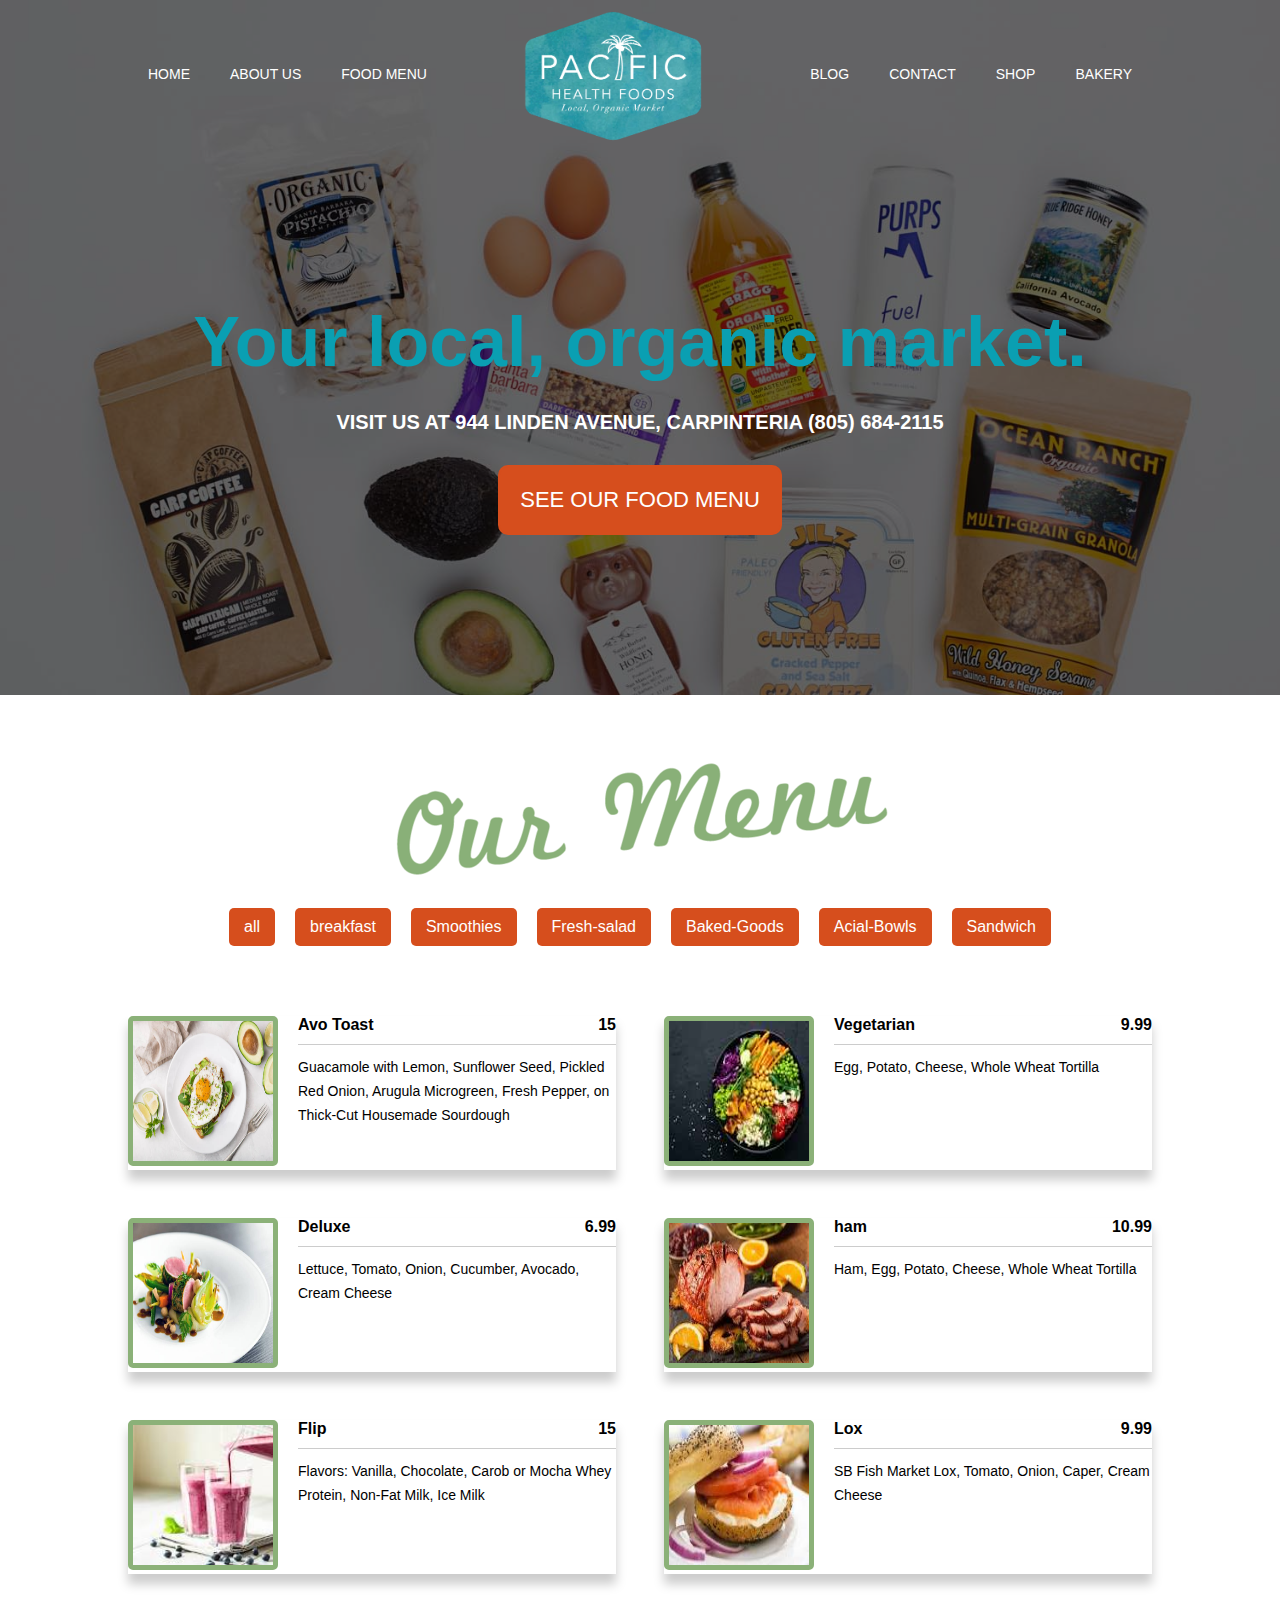
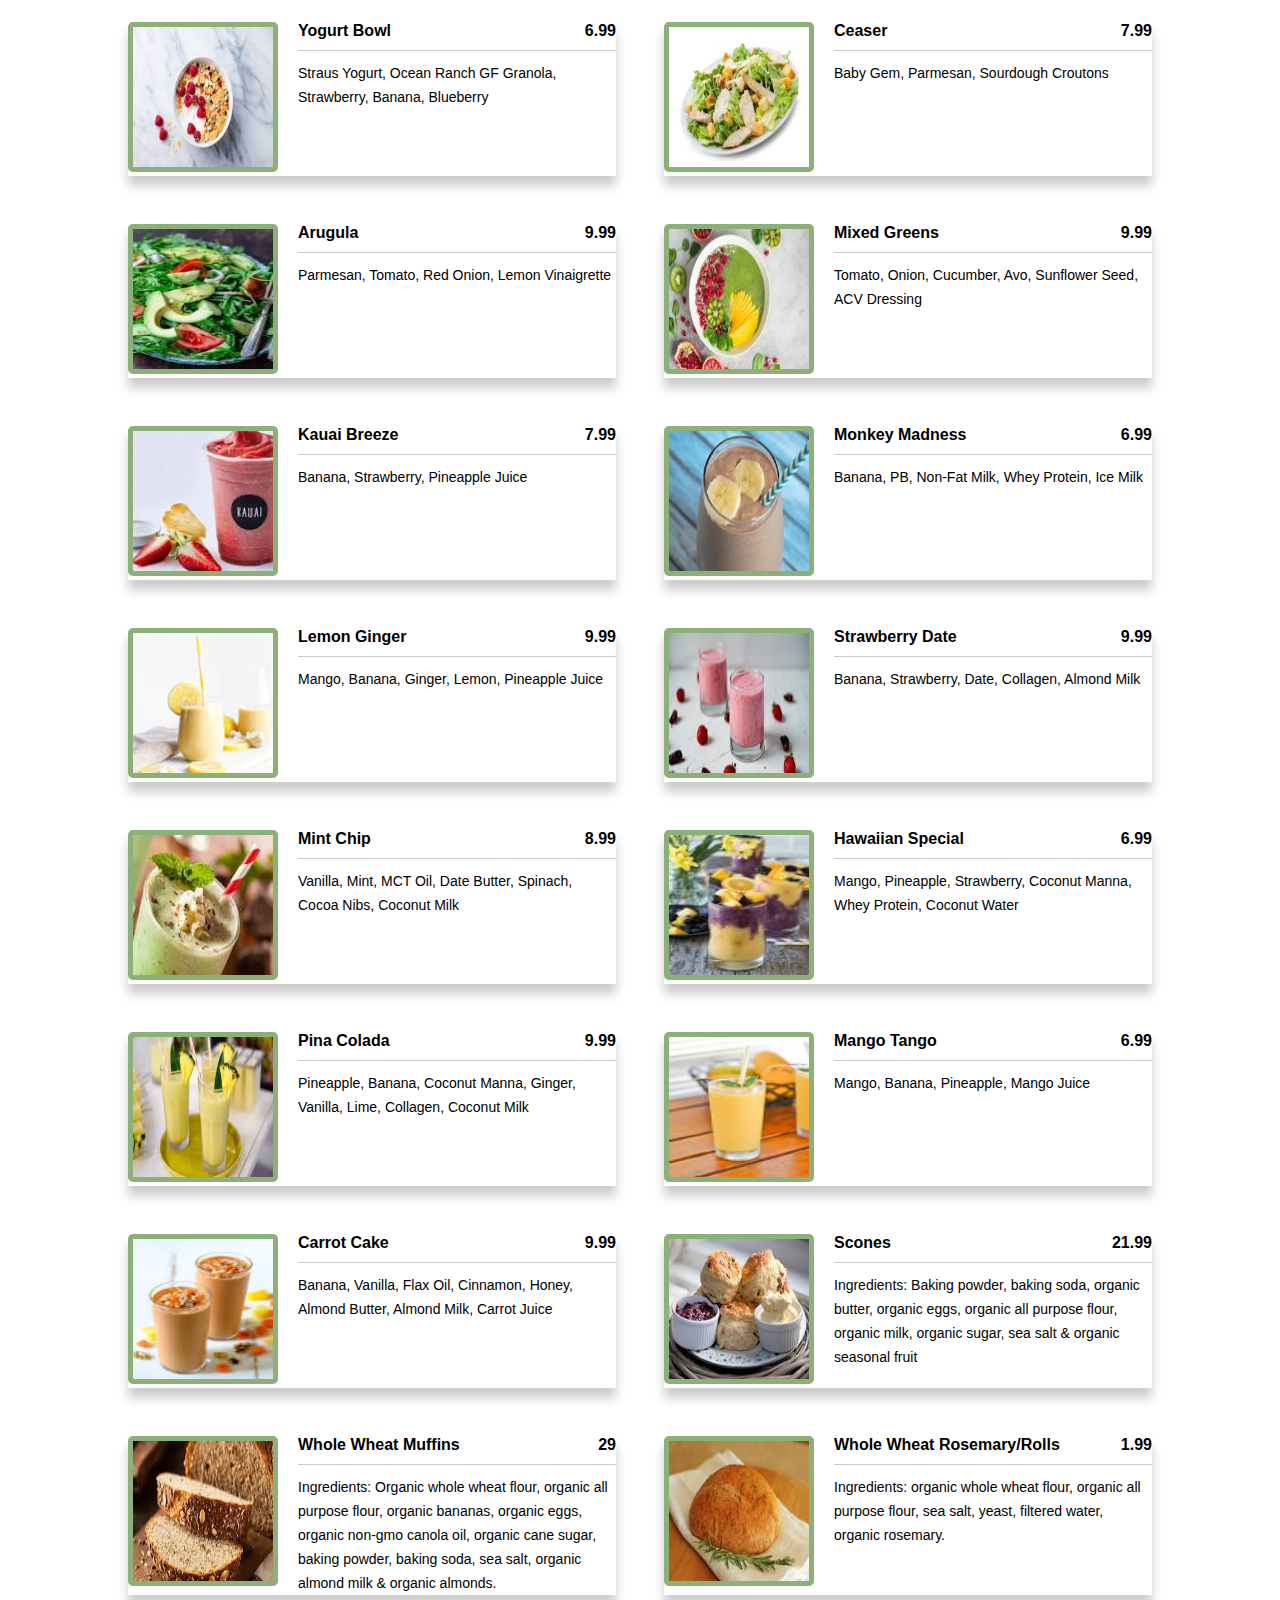
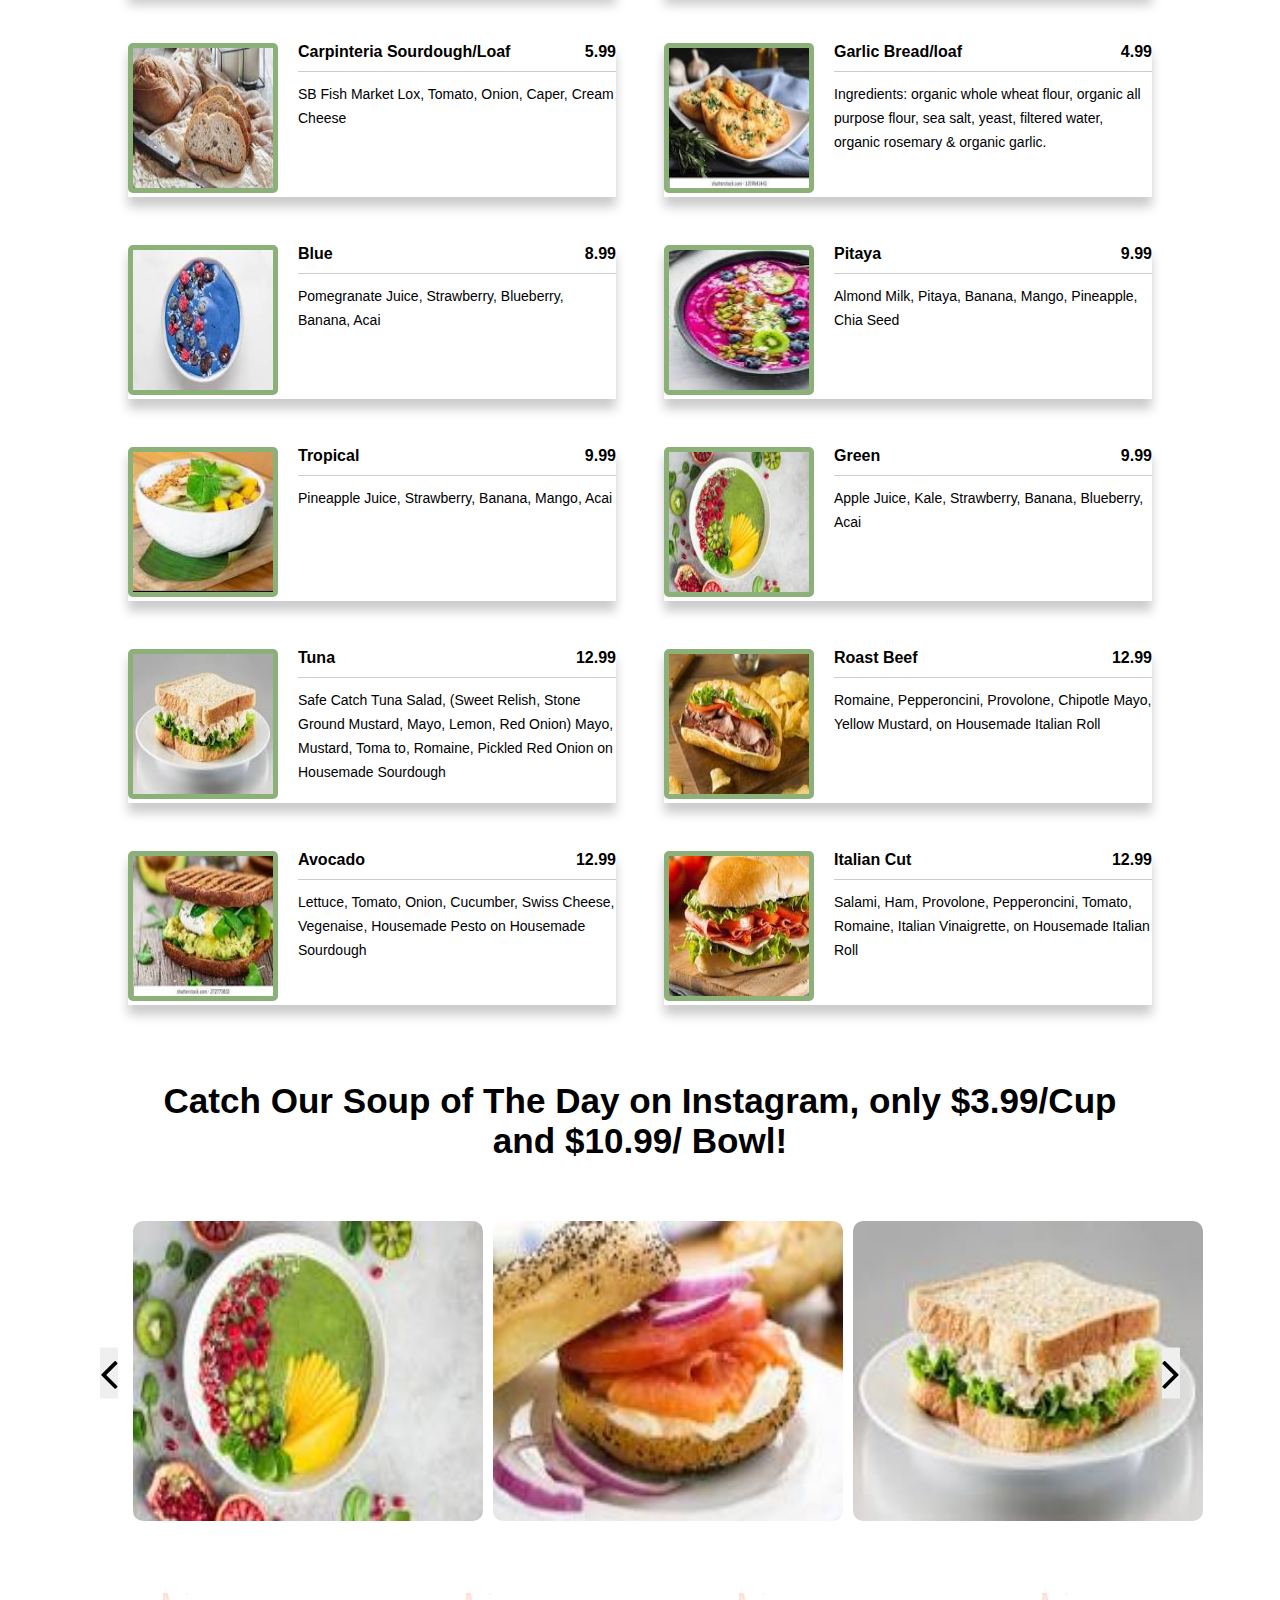
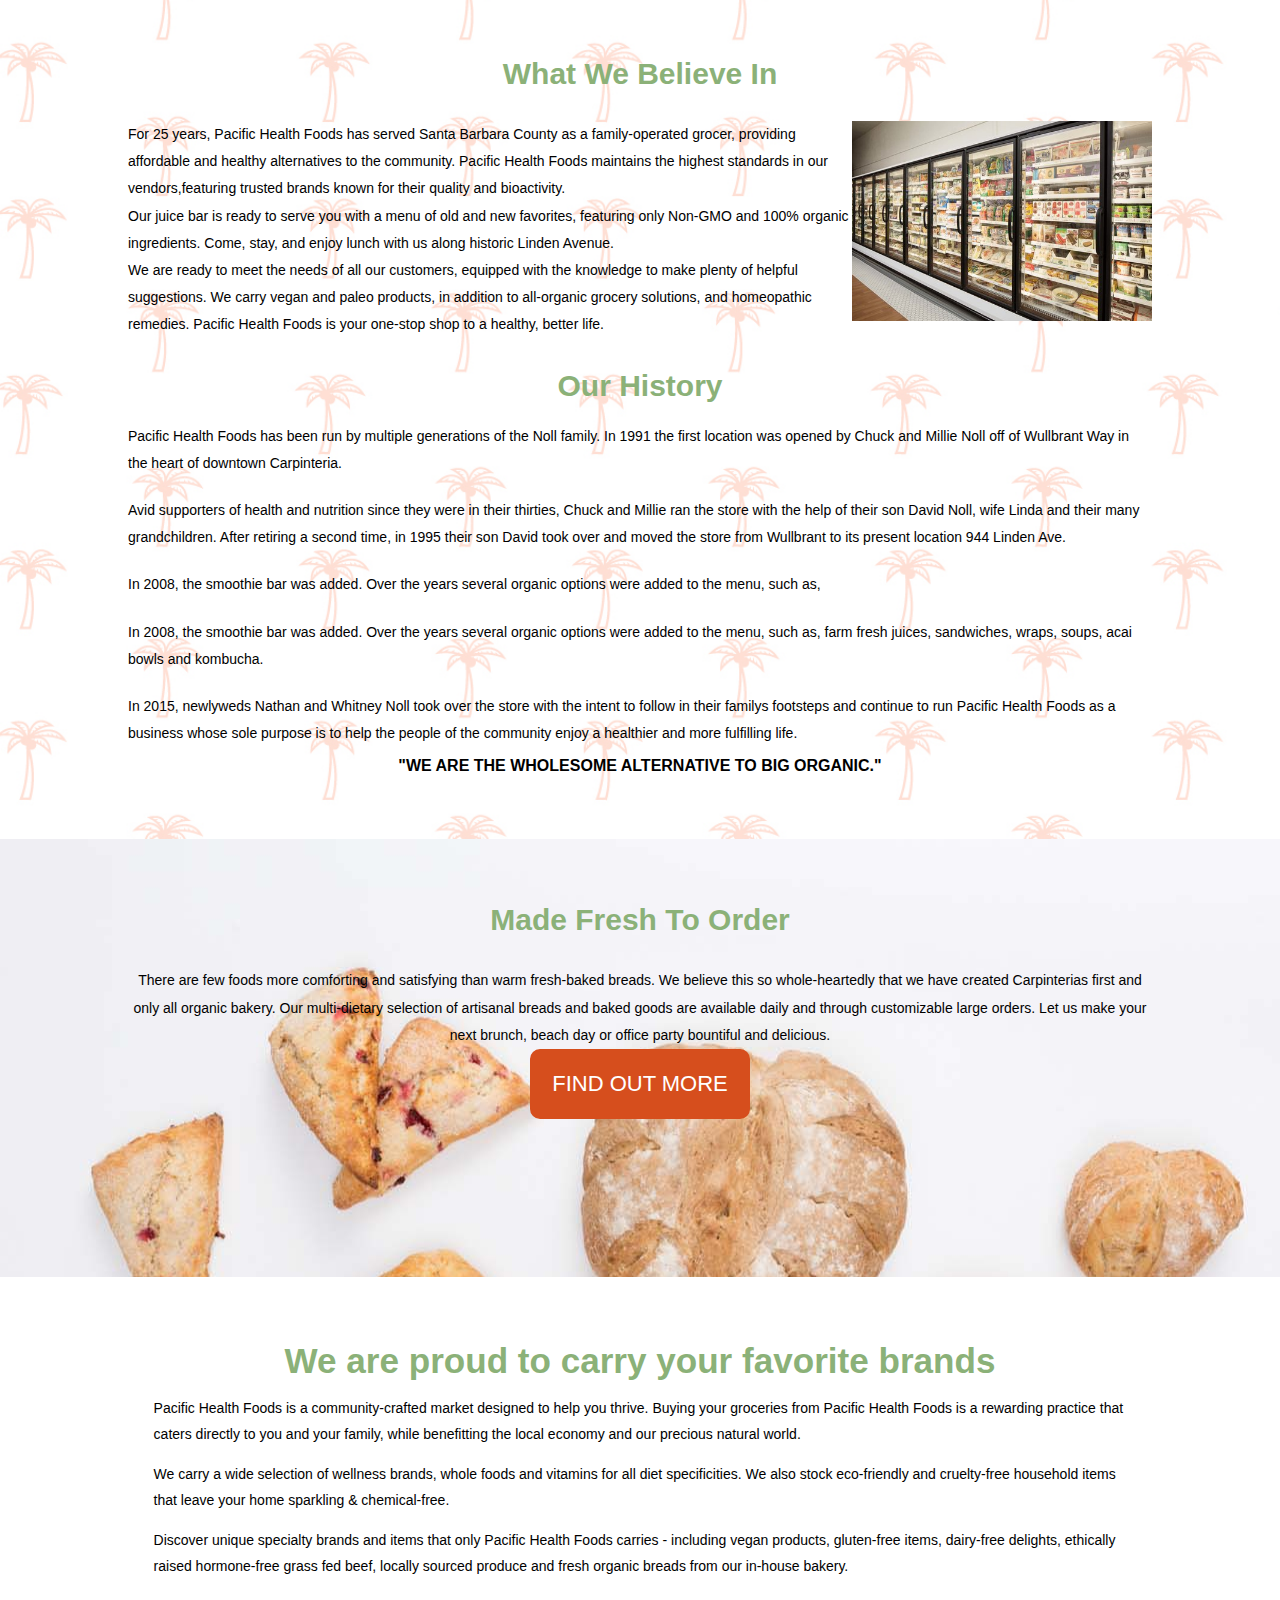
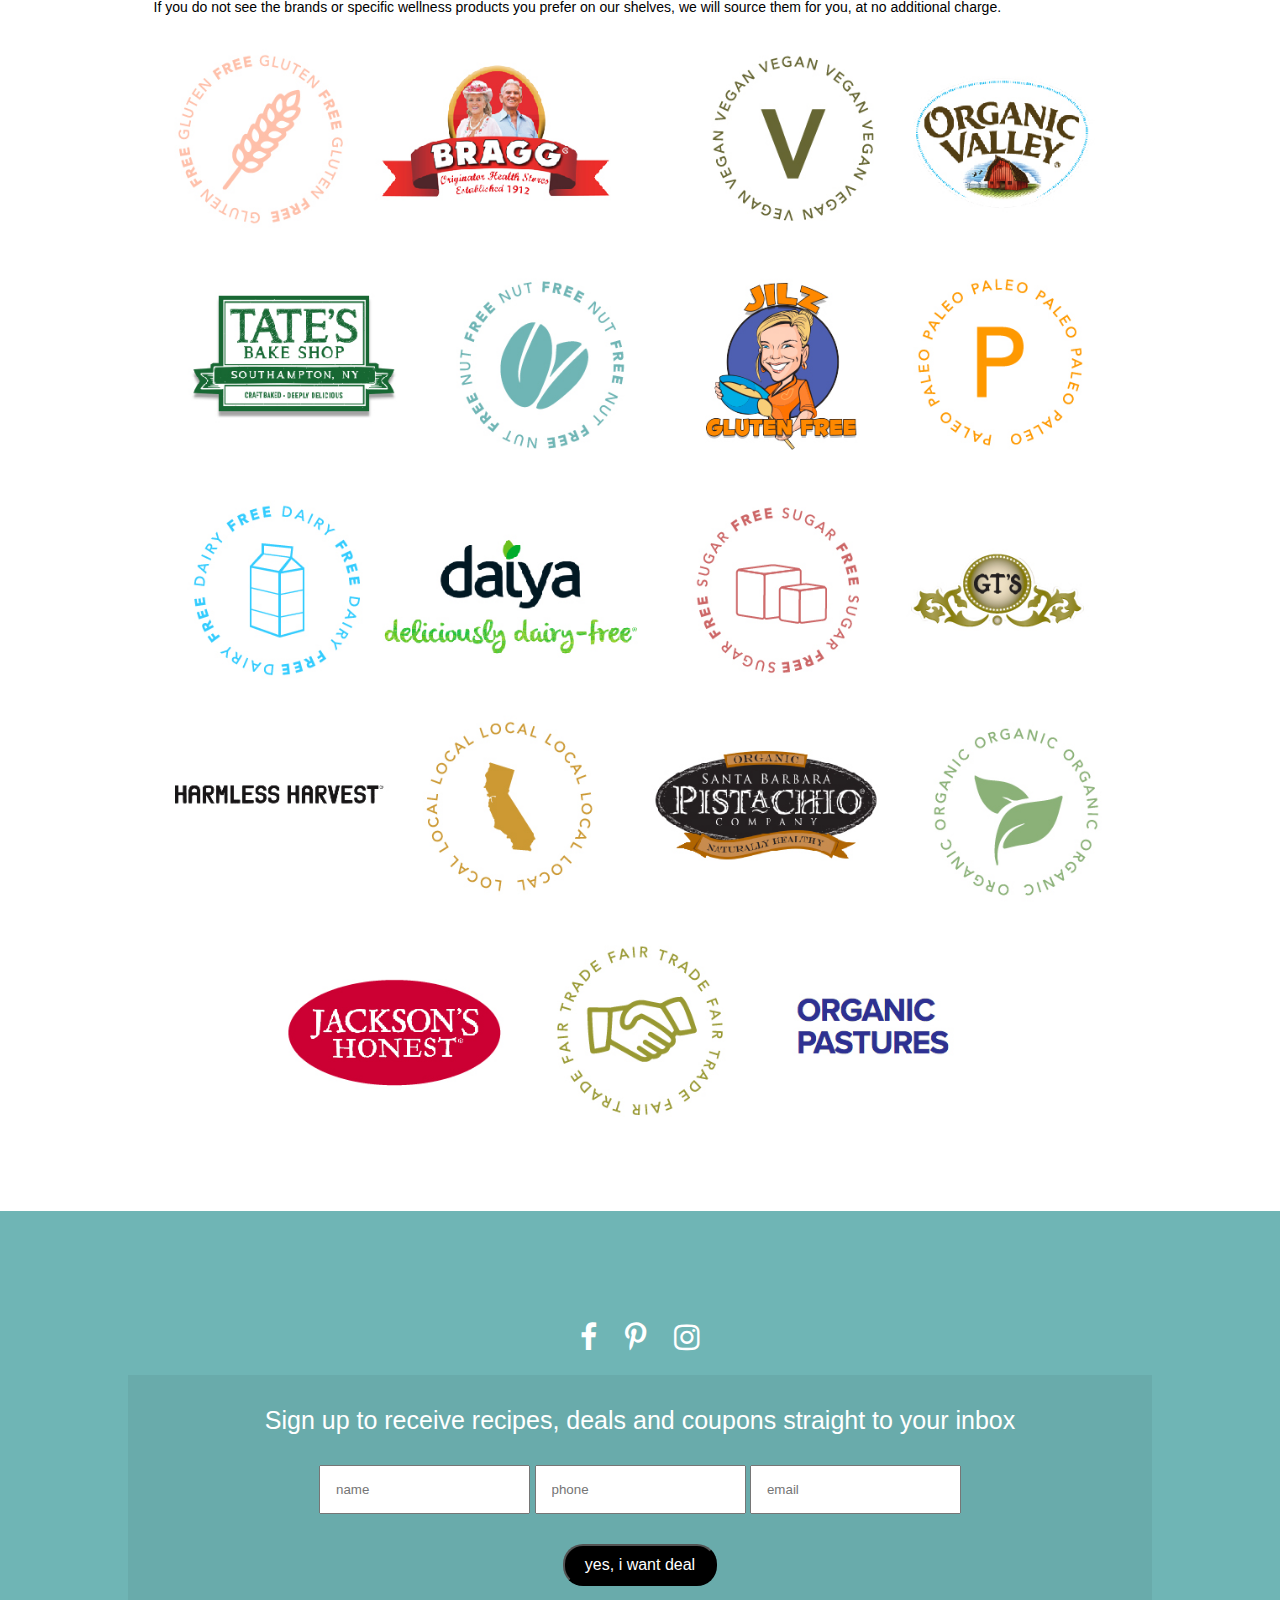
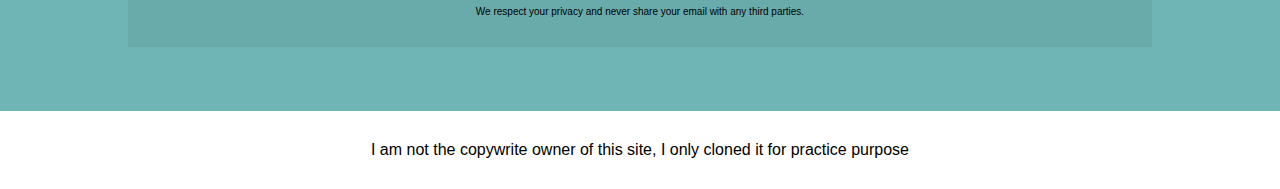
==== index.html @ 28d446d5 "first commit" ====
<!DOCTYPE html>
<html lang="en">

<head>
    <meta charset="UTF-8">
    <meta http-equiv="X-UA-Compatible" content="IE=edge">
    <meta name="viewport" content="width=device-width, initial-scale=1.0">
    <link rel="stylesheet" href="https://cdnjs.cloudflare.com/ajax/libs/font-awesome/4.7.0/css/font-awesome.min.css">
    <link rel="stylesheet" href="css/index.css">
    <title>Organic food App</title>
</head>

<body>
    <session>
        <div class="container bg-img">
            <div class="overlay">
                <nav>
                    <div>
                        <img src="images/PHF-Logo-Web.png" class="logo" alt="logo">
                        <span class="nav-toggle"><i class="fa fa-bars" aria-hidden="true"></i></span>
                    </div>
                    <ul class="nav-links" id="nav-bar">
                        <li class="links float"><a class="active" href="index.html">home</a></li>
                        <li class="links float"><a href="#about">About us</a></li>
                        <li class="links float"><a href="#food">food menu</a></li>
                        <li class="links float-right"><a href="#bakery">bakery</a></li>
                        <li class="links float-right"><a href="#brand">shop</a></li>
                        <li class="links float-right"><a href="contact.html">Contact</a></li>
                        <li class="links float-right"><a href="blog.html">blog</a></li>
                    </ul>
                </nav>
                <div class="hero-content">
                    <h1 class="organic-market">Your local, organic market. </h1>
                    <h3 class="address">VISIT US AT 944 LINDEN AVENUE, CARPINTERIA (805) 684-2115</h3>
                    <button class="btn-seeFoodMenu">see our food menu</button>
                </div>
            </div>
        </div>
    </session>
    <div class="container" id="foodMenu">
        <div class="food-menu">
            <div class="pinterest-hover">
                <div class="pinterest">
                    <i class="fa fa-pinterest" aria-hidden="true"></i>
                </div>
                <div class="our-menu-img">
                    <img src="images/image-asset.png" class="menu-image">
                </div>
            </div>
            <div>
                <div class="btn-container">
                    <!--<button class="filter-btn" type="button" data-id="all">all</button>

                <button class="filter-btn" type="button" data-id="breakfast">breakfast</button>
                <button class="filter-btn" type="button" data-id="Smoothies">Smoothies</button>
                <button class="filter-btn" type="button" data-id="Fresh-salad">Fresh-salad</button>
                <button class="filter-btn" type="button" data-id="Baked-Goods">Baked-Goods</button>
                <button class="filter-btn" type="button" data-id="Acial-Bowls">Acial-Bowls</button>
                <button class="filter-btn" type="button" data-id="Sandwich">Sandwich</button>

                filter buttons-->
                </div>

            </div>
            <div class="menu-card">
                <div class="menu col-6">
                    <div class="food-img">
                        <img src="images/image-asset (1).jpeg" alt="food-image" class="food-image">
                    </div>
                    <div class="menu-info">
                        <div class="menu-title">
                            <h4>Yam and Egg</h4>
                            <h4>$15</h4>
                        </div>
                        <div>
                            <p class="food-text">
                                Our juice bar is ready to serve you with a menu of old and new favorites,
                                featuring only Non-GMO and 100% organic ingredients.

                            </p>
                        </div>
                    </div>
                </div>
            </div>

        </div>
    </div>

    <div class="container">
        <div class="instagram-content">
            <div class="instagram-text">
                <h3>Catch Our Soup of The Day on Instagram, only $3.99/Cup and $10.99/ Bowl!</h3>
            </div>
            <div class="instagram-slider" id="instagramSlider">
                <div class="instagram-card">
                    <div class="instagram-img-card">
                        <img src="images/green.jpg" alt="" class="instagram-img">
                    </div>
                </div>
                <div class="instagram-card">
                    <div class="instagram-img-card">
                        <img src="images/lux.jpg" alt="" class="instagram-img">
                    </div>
                </div>
                <div class="instagram-card">
                    <div class="instagram-img-card">
                        <img src="images/tuna.jpg" alt="" class="instagram-img">
                    </div>
                </div>
            </div>
            <div class="instagram-btn">
                <button class="btn-prev" onclick="before()"><i class="fa fa-angle-left" aria-hidden="true"></i></button>
                <button class="btn-next" onclick="after()"><i class="fa fa-angle-right" aria-hidden="true"></i></button>
            </div>
        </div>
    </div>
    <div class="container about-bg" id="about">
        <div class="bg-overlay">

            <div>
                <h2 class="about-title">What We Believe In</h2>
            </div>
            <div class="about-content">
                <div>
                    <img src="images/grocery-store-carp.jpg" alt="" class="about-img">
                    <p>
                        For 25 years, Pacific Health Foods has served Santa Barbara County as a family-operated grocer,
                        providing affordable and healthy alternatives to the community. Pacific Health Foods maintains
                        the highest standards
                        in our vendors,featuring trusted brands known for their quality and bioactivity.
                    </p>
                    <p>
                        Our juice bar is ready to serve you with a menu of old and new favorites, featuring only Non-GMO
                        and 100% organic ingredients.
                        Come, stay, and enjoy lunch with us along historic Linden Avenue.
                    </p>
                    <p>
                        We are ready to meet the needs of all our customers, equipped with the knowledge to make plenty
                        of helpful suggestions.
                        We carry vegan and paleo products, in addition to all-organic grocery solutions, and homeopathic
                        remedies.
                        Pacific Health Foods is your one-stop shop to a healthy, better life.
                    </p>
                </div>

            </div>

            <h2 class="about-history">Our History</h2>
            <p class="history">Pacific Health Foods has been run by multiple generations of the Noll family. In 1991 the
                first location
                was opened by Chuck and Millie Noll off of Wullbrant Way in the heart of downtown Carpinteria.</p>
            <p class="history">Avid supporters of health and nutrition since they were in their thirties, Chuck and
                Millie ran the store with the help of
                their son David Noll, wife Linda and their many grandchildren. After retiring a second time, in 1995
                their son David took
                over and moved the store from Wullbrant to its present location 944 Linden Ave.</p>
            <p class="history">In 2008, the smoothie bar was added. Over the years several organic options were added to
                the menu, such as,
            <p class="history">In 2008, the smoothie bar was added. Over the years several organic options were added to
                the menu, such as,
                farm fresh juices, sandwiches, wraps, soups, acai bowls and kombucha.</p>
            <p class="history">In 2015, newlyweds Nathan and Whitney Noll took over the store with the intent to follow
                in their familys
                footsteps and continue to run Pacific Health Foods as a business whose sole purpose is to help the
                people of the community enjoy a healthier and more fulfilling life. </p>
            <h4 class="about-closing">"WE ARE THE WHOLESOME ALTERNATIVE TO BIG ORGANIC."</h4>

        </div>
    </div>
    <div class="container fresh-order" id="bakery">
        <div class="bg-overlay">
            <div class="fresh-order-content">
                <h2 class="about-title">Made Fresh To Order</h2>
                <div class="about-content">
                    <div class="about-text">
                        <p>There are few foods more comforting and satisfying than warm fresh-baked breads. We believe
                            this so whole-heartedly
                            that we have created Carpinterias first and only all organic bakery. Our multi-dietary
                            selection of artisanal breads
                            and baked goods are available daily and through customizable large orders.
                            Let us make your next brunch, beach day or office party bountiful and delicious.</p>

                        <span class="more-text">
                            <h3 class="about-baked-food">Customizable Bakery & Food Orders</h3>

                            <p>
                                Organic baked breads, scones, muffins, acai bowls, smoothies, pressed juices, soups,
                                sandwiches and salads make a healthy feast of any meal. Through our customizable order
                                form,
                                you can select from all of our made-to-order bakery, beverage and food menus. There are
                                no minimum
                                order sizes for fresh baked loaves of bread. However, our handmade scones, rolls and
                                pastries must be ordered by the dozen.
                                In addition to your selections and quantities, please clearly specify all dietary
                                restrictions in the order form provided. 24-hour advanced notice is required for all
                                custom orders.


                            </p>

                            <h4>TO PLACE YOUR ORDER PLEASE CALL 805.684.2115 OR
                                EMAIL<span>NATHAN@PACIFICHEALTHFOOD.COM</span></h4>

                        </span>
                    </div>

                    <div>
                        <button class="btn-seeFoodMenu read-more">find out more</button>
                    </div>
                </div>
            </div>
        </div>
    </div>
    <div class="container" id="brand">
        <div class="brands">
            <div class="brands-title">
                <h3>We are proud to carry your favorite brands</h3>
            </div>
            <div>
                <p class="about-brand">Pacific Health Foods is a community-crafted market designed to help you thrive.
                    Buying your groceries from Pacific Health Foods is a rewarding practice that caters directly to you
                    and your family,
                    while benefitting the local economy and our precious natural world.</p>
                <p class="about-brand">We carry a wide selection of wellness brands, whole foods and vitamins for all
                    diet specificities.
                    We also stock eco-friendly and cruelty-free household items that leave your home sparkling &
                    chemical-free.</p>
                <p class="about-brand">Discover unique specialty brands and items that only Pacific Health Foods carries
                    - including vegan products,
                    gluten-free items, dairy-free delights, ethically raised hormone-free grass fed beef, locally
                    sourced produce and fresh organic breads from our in-house bakery.
                </p>
                <p class="about-brand">
                    If you do not see the brands or specific wellness products you prefer on our shelves, we will source
                    them for you, at no additional charge.
                </p>
            </div>
            <div>
                <div class="pinterest-hover">
                    <div class="pinterests">
                        <i class="fa fa-pinterest" aria-hidden="true"></i>
                    </div>
                    <div>
                        <img src="images/image-asset (5).jpeg" alt="brands-logo" class="brands-logo">
                    </div>
                </div>
                <div class="pinterest-hover">
                    <div class="pinterests">
                        <i class="fa fa-pinterest" aria-hidden="true"></i>
                    </div>
                    <div>
                        <img src="images/image-asset (7).jpeg" alt="brands-logo" class="brands-logo">
                    </div>
                </div>

                <div class="pinterest-hover">
                    <div class="pinterests">
                        <i class="fa fa-pinterest" aria-hidden="true"></i>
                    </div>

                    <div><img src="images/image-asset (8).jpeg" alt="brands-logo" class="brands-logo">
                    </div>
                </div>
                <div class="pinterest-hover">
                    <div class="pinterests">
                        <i class="fa fa-pinterest" aria-hidden="true"></i>
                    </div>
                    <div><img src="images/image-asset (9).jpeg" alt="brands-logo" class="brands-logo">
                    </div>
                </div>
                <div class="pinterest-hover">
                    <div class="pinterests">
                        <i class="fa fa-pinterest" aria-hidden="true"></i>
                    </div>
                    <div><img src="images/image-asset (10).jpeg" alt="brands-logo" class="brands-logo">
                    </div>
                </div>
            </div>
        </div>

        <div class="container">
            <div class="sms">
                <div class="fontawesome">
                    <a href=""><i class="fa fa-facebook" aria-hidden="true"></i></a>
                    <a href=""><i class="fa fa-pinterest-p" aria-hidden="true"></i></a>
                    <a href=""><i class="fa fa-instagram" aria-hidden="true"></i></a>
                </div>
                <div class="form-class">
                    <h3 class="sign-up">Sign up to receive recipes, deals and coupons straight to your inbox</h3>
                    <form>
                        <div class="input-form">
                            <input type="text" name="name" placeholder="name" class="input-text">
                            <input type="text" name="phone" placeholder="phone" class="input-text">
                            <input type="text" name="email" placeholder="email" class="input-text">
                        </div>
                        <div>
                            <button class="btn-form">yes, i want deal</button>
                        </div>
                    </form>
                    <div>
                        <p class="sms-text">
                            We respect your privacy and never share your email with any third parties.
                        </p>
                    </div>
                </div>
            </div>
        </div>
        <div class="footer">
            <p class="footer-text">I am not the copywrite owner of this site, I only cloned it for practice purpose</p>
        </div>
        <script src="index.js"></script>
        <script src="index2.js"></script>
</body>

</html>
---- css/index.css ----
@import url('https://fonts.googleapis.com/css2?family=Merriweather:wght@300&family=Outfit&family=Pacifico&family=Poppins:wght@300&display=swap');
@import "mobile1-responsive.css";
*{
    box-sizing: border-box;
    margin:0;
    padding:0;
}
body{
    max-width:100%;
    overflow-x: hidden;
    font-family: Verdana, Geneva, Tahoma, sans-serif;
    
}
/* session header with a background image*/
.bg-img{
    background-image: url('Health-Foods.jpg');
    width:100%;
    background-size: cover;
    background-repeat: no-repeat;
    text-align: center;
}
.overlay{
    height:inherit;
    width: inherit;
    background-color: rgba(0,0,0,0.6);
}
nav{
    display:flex;
    text-align: center;
    padding:0px 15%;
    top:0rem;
    z-index: 999;

}

.logo{
    height:150px;
    width:200px;
    width:200px;
}
nav .logo{
    position:absolute;
    left: 40%;
}
.nav-links{
    width:100%;
    
}
.nav-links .float{
    float:left;
}
.nav-links .float-right{
    float:right;
}
.nav-links li{
    list-style: none;
    display:inline;
    padding: 10px 20px;
    line-height:8rem;
    
}

.links a{
    text-transform:uppercase;
    text-decoration: none;
    font-size: 14px;
    color:#fff;
}
.nav-links li a:hover{
    color:#d64e1d;
}

 i.fa-bars{
    color: #fff;
    font-size: 20px;
    cursor: pointer;
}
.nav-toggle{
    display:none;
    padding:20px;
}
.hero-content{
    padding: 12% 0px;
    line-height:5rem;
    word-break:keep-all;
}
.organic-market{
    font-size: 70px;
    color:#0a9fb2;
    
}
.address{
    color:white;
    font-size: 20px;
}
.btn-seeFoodMenu{
    font-size: 22px;
    background-color: #d64e1d;
    padding:20px;
    border:2px solid #d64e1d;
    color:white;
    border-radius: 10px;
    text-transform: uppercase;
}
.btn-seeFoodMenu:hover{
    background-color: #0a9fb2;
    border:2px solid #0a9fb2;
}
/*container food-menu*/
.food-menu{
    margin:3% 10%;
    
}
.btn-container{
    margin-bottom: 50px;
}
.filter-btn{
    padding:10px 15px;
    font-size: 16px;
    border-radius: 5px;
    margin:0px 10px;
    border:none;
    background-color: #d64e1d;
    color:#fff
}
.filter-btn:hover{
    background-color:#8bb178;
    
}
.pinterest-hover{
    display:flex;
    position:relative;
    height:auto;
    justify-content: center;
}
.pinterest{
    position: absolute;
    color:#E60023;
    top:0px;
    bottom:0px;
    right:0px;
    left:30%;
    height: 0px;
    overflow: hidden;
}
.pinterests{
    position: absolute;
    color:#E60023;
    top:0px;
    bottom:0px;
    right:0px;
    left:0;
    height: 0px;
    overflow: hidden;
}
.pinterest-hover:hover .pinterest{
    height:100%;
}
.pinterest-hover:hover .pinterests{
    height:100%;
}
.btn-container{
    text-align: center;
    justify-content: space-around;
    padding-bottom: 20px;
}

.menu-card{
    display:grid;
    grid-template-columns: repeat(2, 1fr);
    grid-gap: 3rem;
    
}
.menu{
    box-shadow: 0px 10px 10px #ccc;
    display: flex;
}

.food-img{
    padding-right: 20px;
}
.food-image{
    border: 5px solid #8bb178;
    border-radius: 5px;
    width:150px;
    height:150px;
}
.menu-title{
    display:flex;
    justify-content: space-between;
    border-bottom: 1px solid #ccc;
    padding-bottom: 10px;
    word-break:break-all;
}
.menu-info{
    width:100%;
}
.food-text{
    padding-top: 10px;
    text-align: start;
    line-height: 1.5rem;
    font-size: 14px;
}
.instagram-content{
    padding:3% 10%;
    height:550px;
    overflow: hidden;
    position:relative;
}

.instagram-text{
    text-align: center;
    font-size: 30px;
    padding-bottom: 10px;
}
.instagram-slider{
    display:flex;
    overflow: hidden;
    padding-top: 50px;
    
    height:400px;
    position:absolute;
}
.instagram-card{
    width:100%;
    padding:0px 5px;
    position: relative;
}

.instagram-img{
    width:350px;
    height: 300px;
    border-radius: 10px;
}

.instagram-btn .btn-prev,
.instagram-btn .btn-next{
    border:none;
    color:black;
    position:absolute;
    cursor: pointer;
    top:60%;
    transform: translateY(-50%);
    font-size: 50px;
    font-weight: bold;
    line-height: 50px;
}
.instagram-btn .btn-prev{
    left:100px;
    
}
.instagram-btn .btn-next{
    right:100px;
}
/*about container*/
.about-bg{
    background-image: url('palm-background-02.jpg');
    background-size: cover;
    width:100%;
    padding:5% 10%;
}
.about-content{
    padding:30px 0px;
    line-height: 1.7rem;
    font-size: 14px;
}
.about-title{
    text-align: center;
    color:#8bb178;
    font-size: 30px;
   
}
.about-img{
    float:right;
    width:300px;
    height: 200px;
}
.about-baked-food{
    padding:20px 0px;
}
.more-text{
    display:none;
}
.about-text.show-more .more-text{
    display:inline;
    padding-top: 30px;
}
.about-closing{
    text-align: center;
}

.about-history{
    text-align: center;
    color:#8bb178;
    font-size: 30px;
    padding-bottom: 10px;
}
.history{
    padding:10px 0px;
    line-height: 1.7rem;
    font-size: 14px;
}
.fresh-order{
    background-image: url('Pacific-Health-Foods-Catering.jpg');
    width:100%;
    background-repeat: no-repeat;
    text-align: center;
}
.fresh-order-content{
    padding: 5% 10% 10%;

}
.brands{
    padding:5% 12%;
}
.brands-title{
    text-align: center;
    color:#8bb178;
    font-size: 30px;
    padding-bottom: 15px;
    text-align: center;
}
.about-brand{
    line-height: 1.6rem;
    padding-bottom: 15px;
    font-size: 14px;
}
.brands-logo{
    padding-bottom:20px;
    width:100%;
    height: 100%;
}
.sms{
    background-color: #6fb5b5;
    padding:7% 10% 5%;

}
.fontawesome{
    text-align: center;
    font-size: 30px;
    padding:20px;
}
.fontawesome a i.fa{
    padding:0px 10px;
    border-radius: 50%;
    color:white;
}
.sign-up{
    color:#fff;
    font-size: 25px;
    font-weight: 100;
    padding-bottom: 20px;
}
.form-class{
    background-color: rgba(0,0,0,.05);
    text-align: center;
    padding:3% 8%;
}
.input-text{
    padding:15px;
    margin: 10px 0px;
}
.btn-form{
    background-color: black;
    transition: .1s opacity linear;
    color:white;
    font-size: 16px;
    padding:10px 20px;
    border-radius: 20px;
    margin:20px 0px;
}
.sms-text{
    font-size: 10px;
}
.footer{
    background-color: #fff;
    padding:30px;
    text-align: center;
    font-size: 16px;
    width:100%;
}
.footer-text{
    margin: auto;
    
}
@media screen and (max-width:1300px){
    nav{
        padding:0px 10%;
    }
}
@media screen and (max-width:1100px){
    nav{
        padding:0px 5%;
    }
}
@media screen and (max-width:980px){
    nav{
        padding:0px 10px;
    }
}
@media screen and (max-width:920px){
    nav{
        padding:0px;
    }
}
@media screen and (max-width:890px){
    .logo{
        height: 100px;
        width: 150px;
    }
    .nav-links{
        position: absolute;
        left:0;
        right:0;
        top:7rem;
        height: 0;
        background-color: #0a9fb2;
        display:flex;
        flex-direction: column;
        text-align: left;
        transition: 0.5s ease;
        overflow: hidden;
        
     }
     .show-links{
        height: 35vh;
     }
     .nav-links li{
        padding:0px 5px;
        line-height: 3rem;
     }
     .nav-toggle{
        display:block;
     }
     .hero-content{
        padding: 30% 0px;
    }
    /**/
    .filter-btn{
        margin:10px;
    }
    .food-menu{
        margin:5%;
    }
    .menu-card{
        grid-gap:1rem;
    }
    .instagram-content{
        padding:10%;
    }
    .instagram-slider{
        width:80%;
    }
    .instagram-img{
        width:250px;
        height: 300px;
        border-radius: 10px;
    }
}

@media screen and (max-width:860px){
    
    
    .hero-content{
        padding:15% 10%;
        line-height: 3rem;
    }
    .organic-market{
        font-size: 40px;
        
    }
    .address{       
        font-size: 16px;
    }
    .btn-seeFoodMenu{
        font-size: 16px;
        padding: 8px 10px;
        border-radius: 5px;
    }
    
    .food-menu{
        margin:3%;
    }
    .menu-image{
        width:50%;
        height: 50%;  
    }
    .our-menu-img{
        text-align: center;
    }
    .menu-card{
        display: block; 
   
    }
    .menu{
        padding: 20px 0px;
        margin: 0px 10px;
       
    }
    .menu-title{
        padding:0px 10px 10px;
        
    }
    .instagram-content{
        padding:10% 0px;
        height:400px;
        margin: 20px;
    }
    .instagram-text{
        font-size: 20px;
        padding-bottom: 20px;
    }
    .instagram-slider{
        width: 300%;
        padding:0px;

    }

    .instagram-img{
        width: 100%;
        height: 100%;
    }
    .instagram-btn .btn-prev{
        left:25px;
        
    }
    .instagram-btn .btn-next{
        right:25px;
    }
    /* about container*/
    .about-bg{
        padding:5%;
    }
    .fresh-order-content{
        padding: 5%;
    
    }
    .brands{
        padding:5%;
    }
    .input-text{
        width:100%;
    }

    
}
@media screen and (max-width:400px){

    .logo{
        height:100px;
        width:100px;
    }
    .hero-content{
        padding:30% 10%;
        line-height: 2rem;
    }
    .organic-market{
        font-size: 30px;
    }
    .address{
        font-size: 16px;
    }
    .btn-seeFoodMenu{
        font-size: 16px;
        padding:10px;
        border:2px solid #d64e1d;
        border-radius: 5px;
    }
    .menu-card{
        display:block;
    }
    .menu-title{
        display:block
    }
    .our-menu-img{
        text-align: center;
    }
    /*about*/
    .about-bg{
        padding:5%;
    }
    .about-img{
        text-align: center;
        float:none;
    }
}
@media screen and (max-width:280px){
    .menu{
        display:block;
    }
    .about-img{
        height:100px;
        width:200px;
    }
}
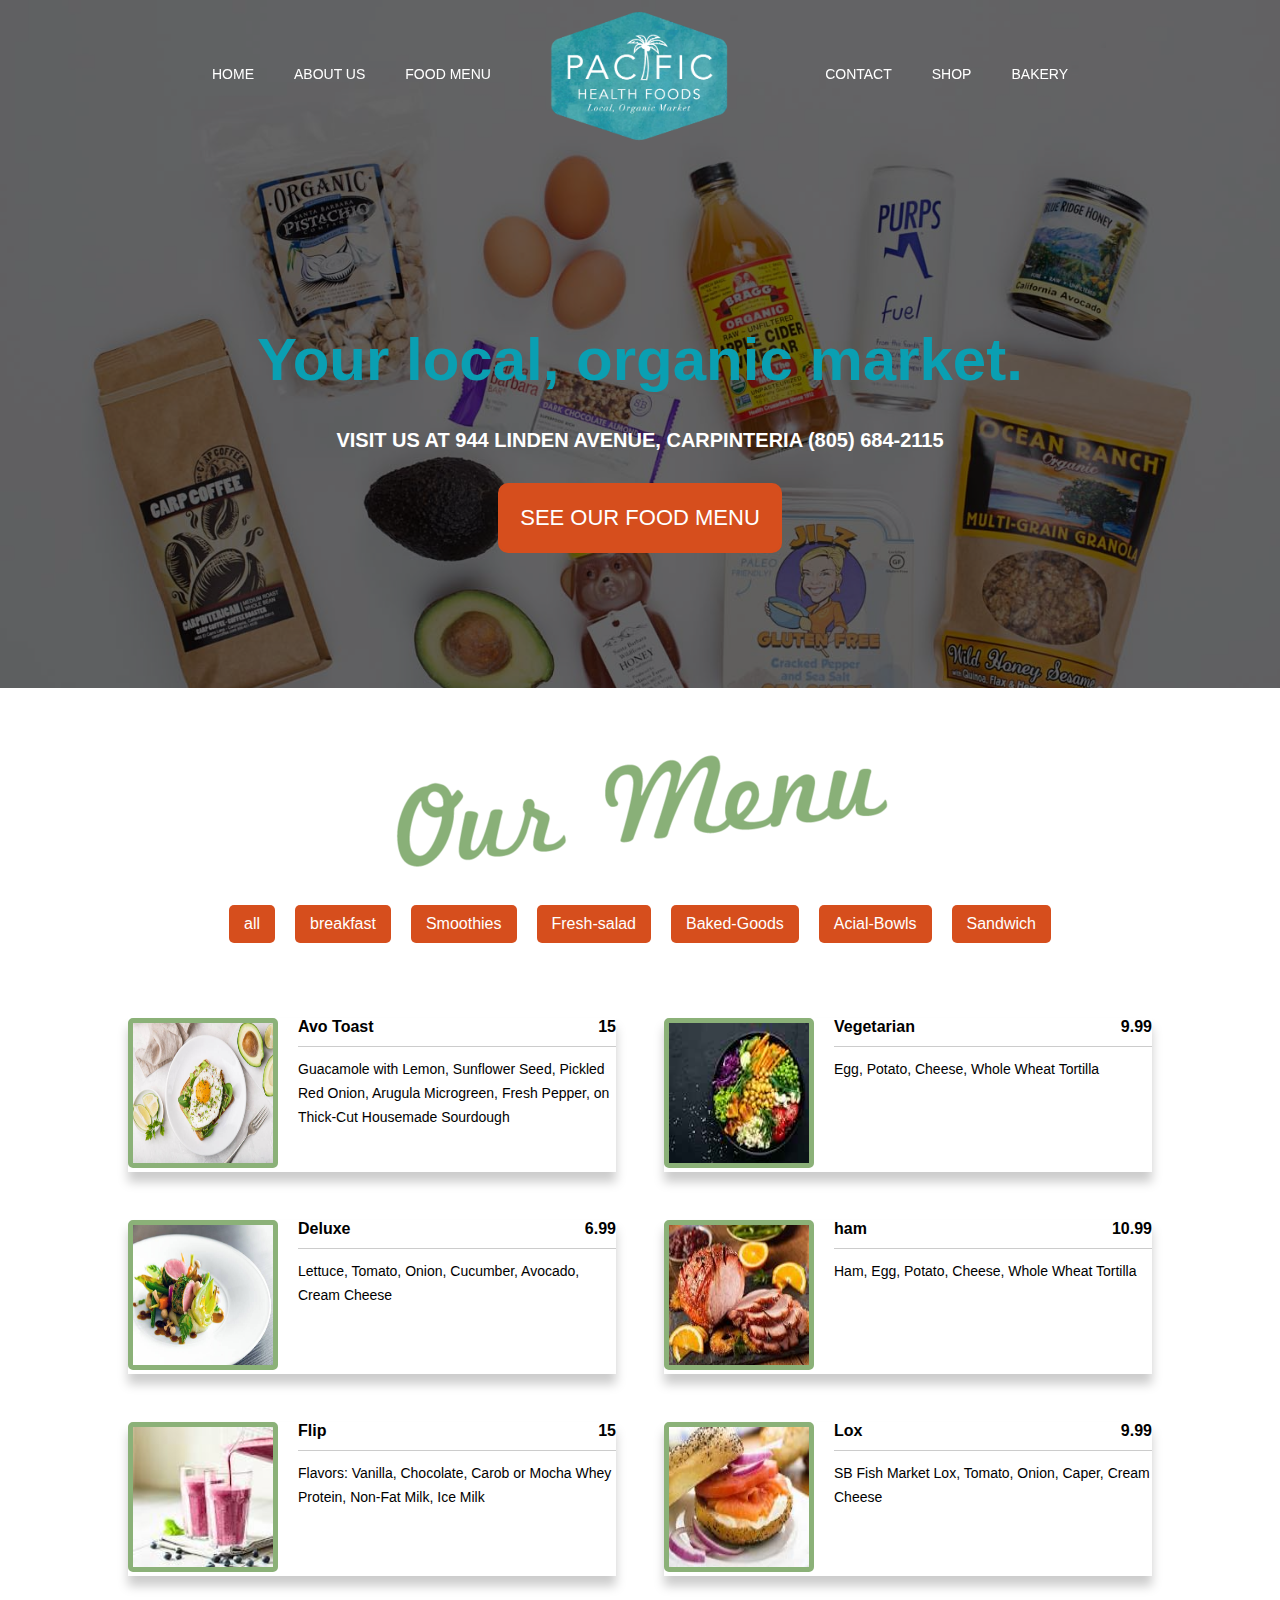
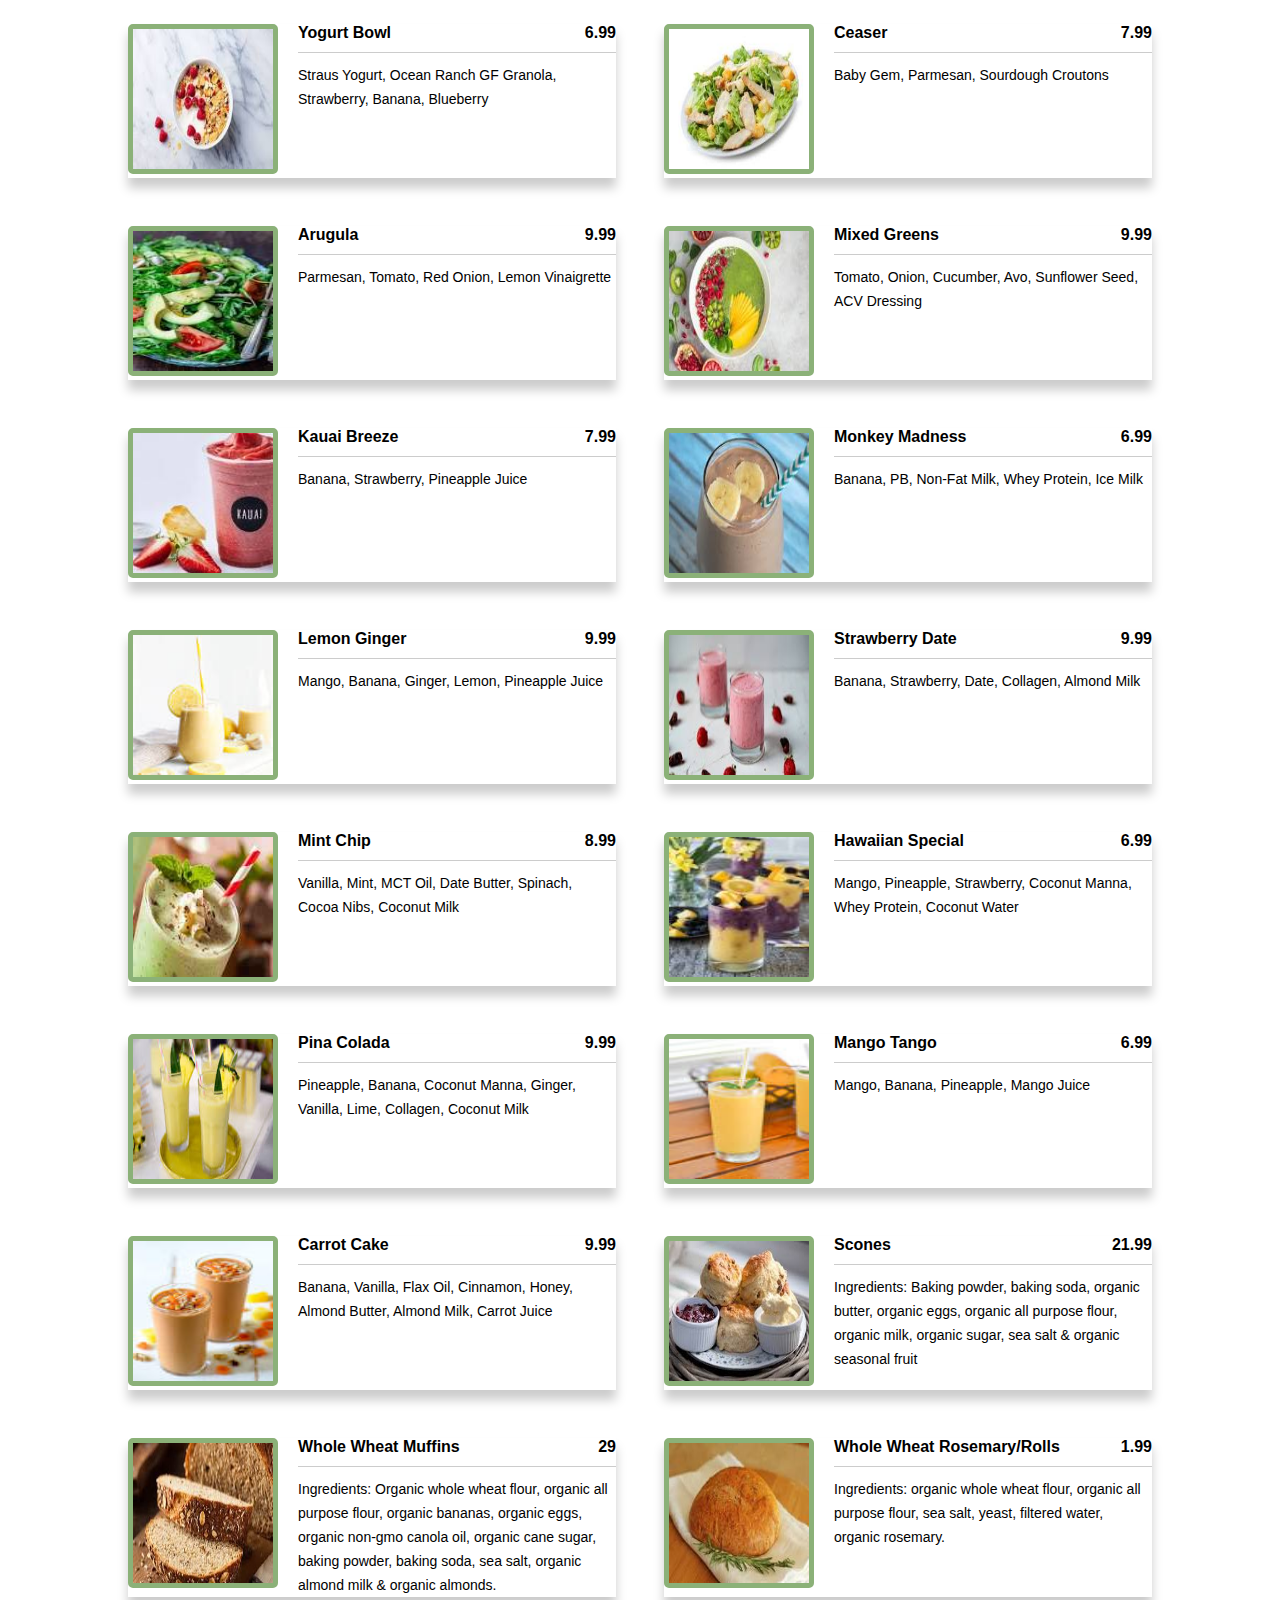
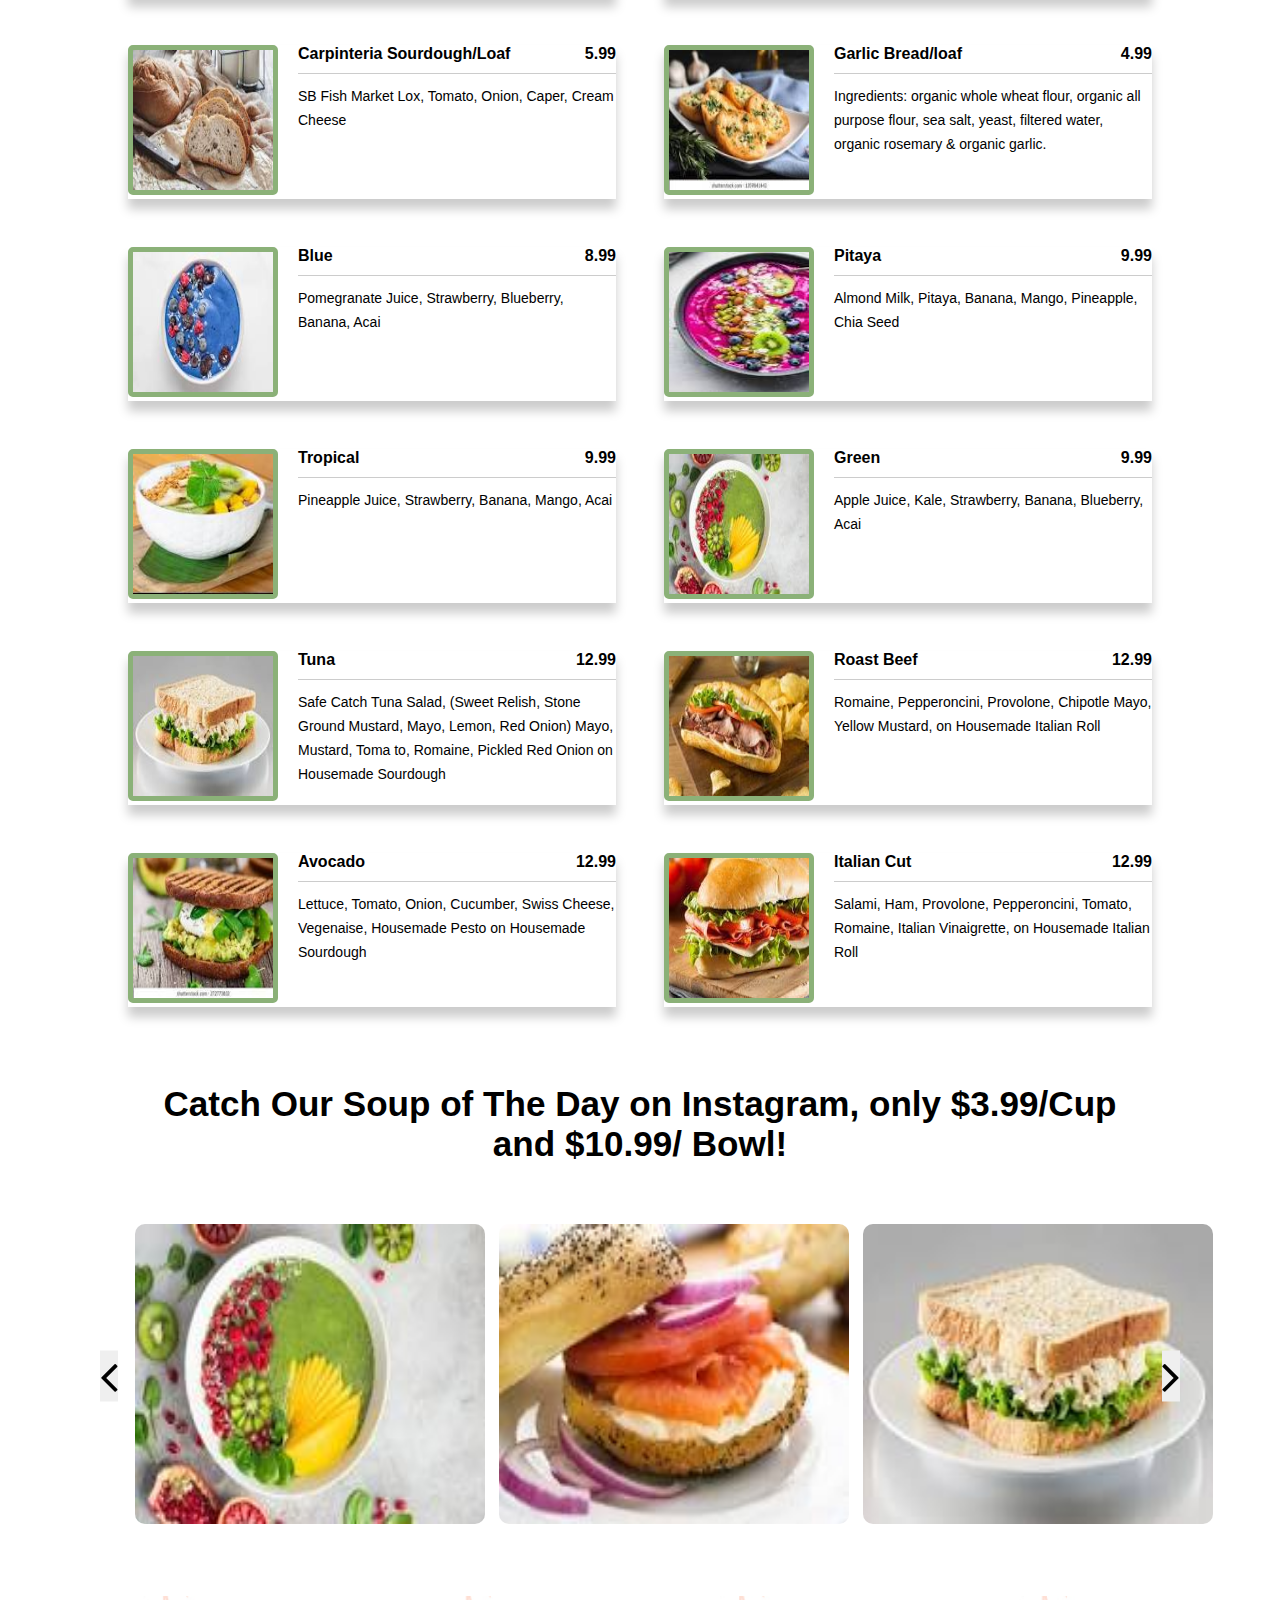
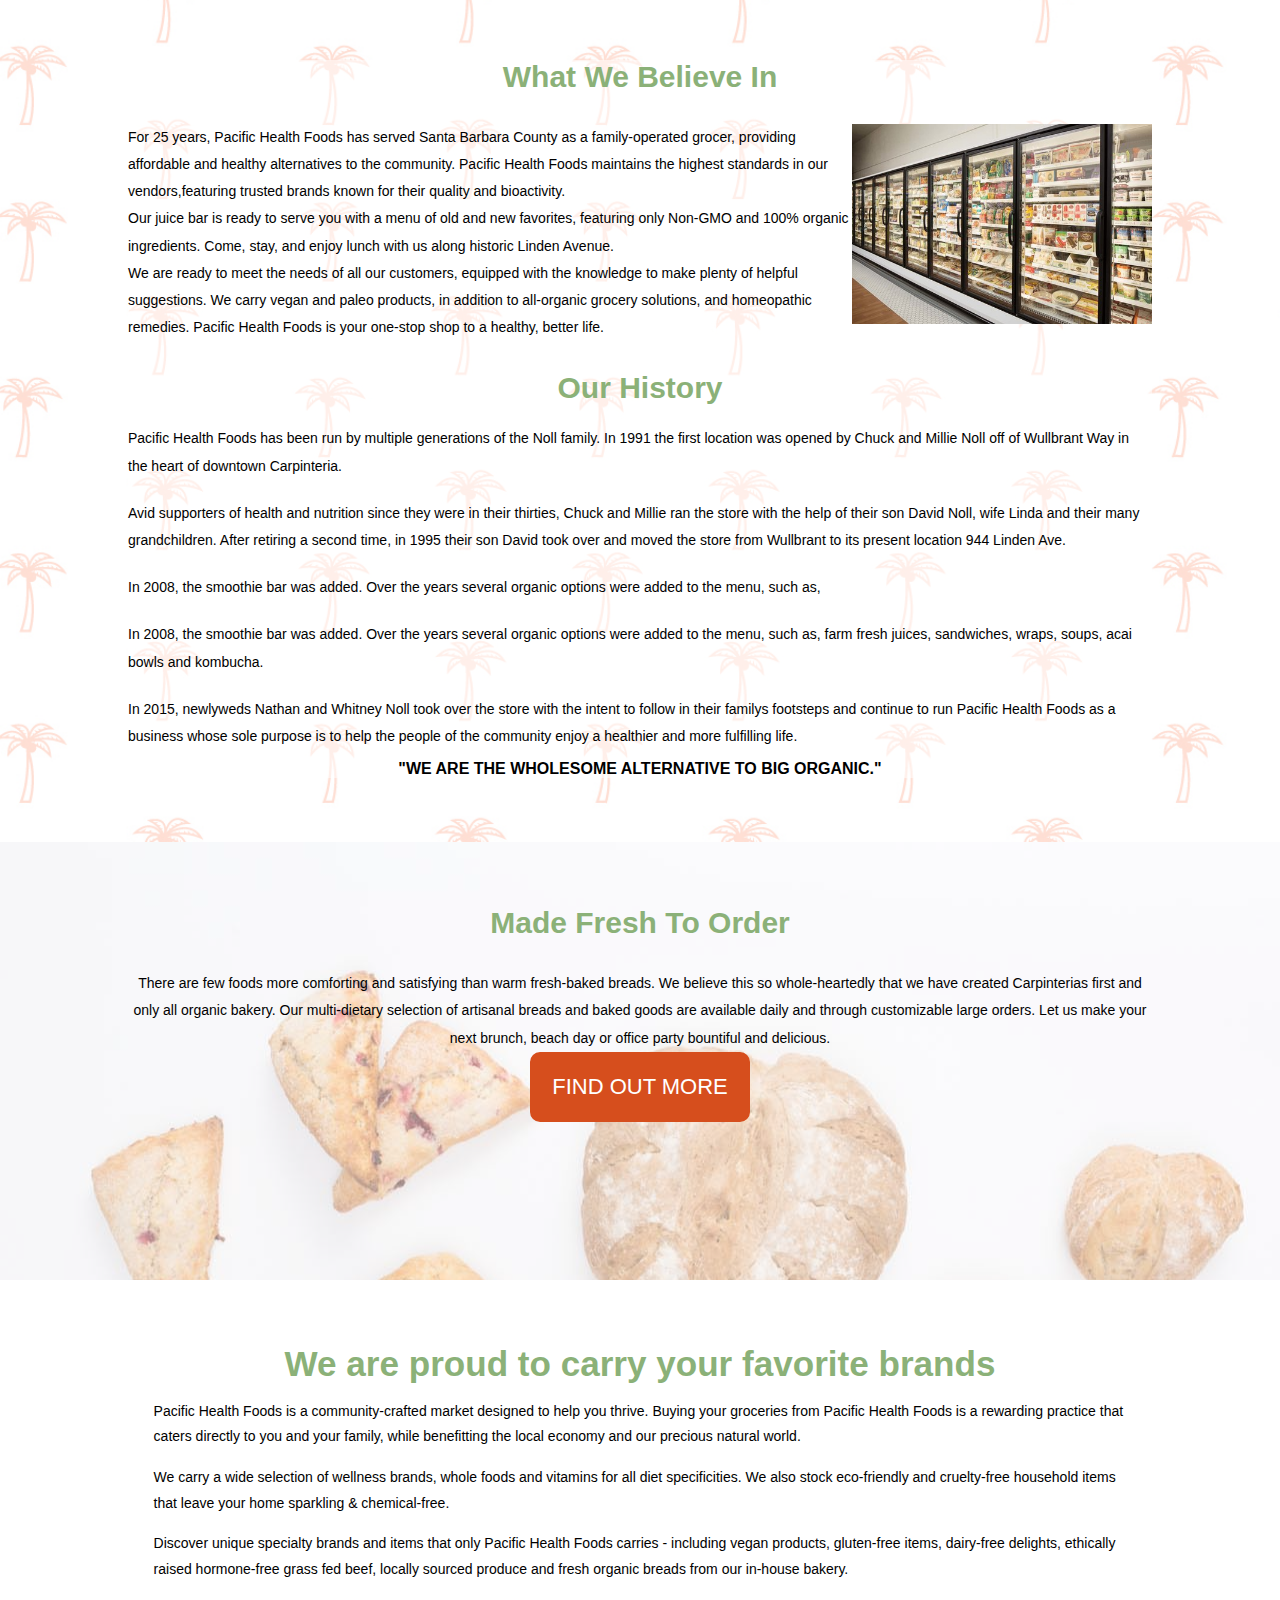
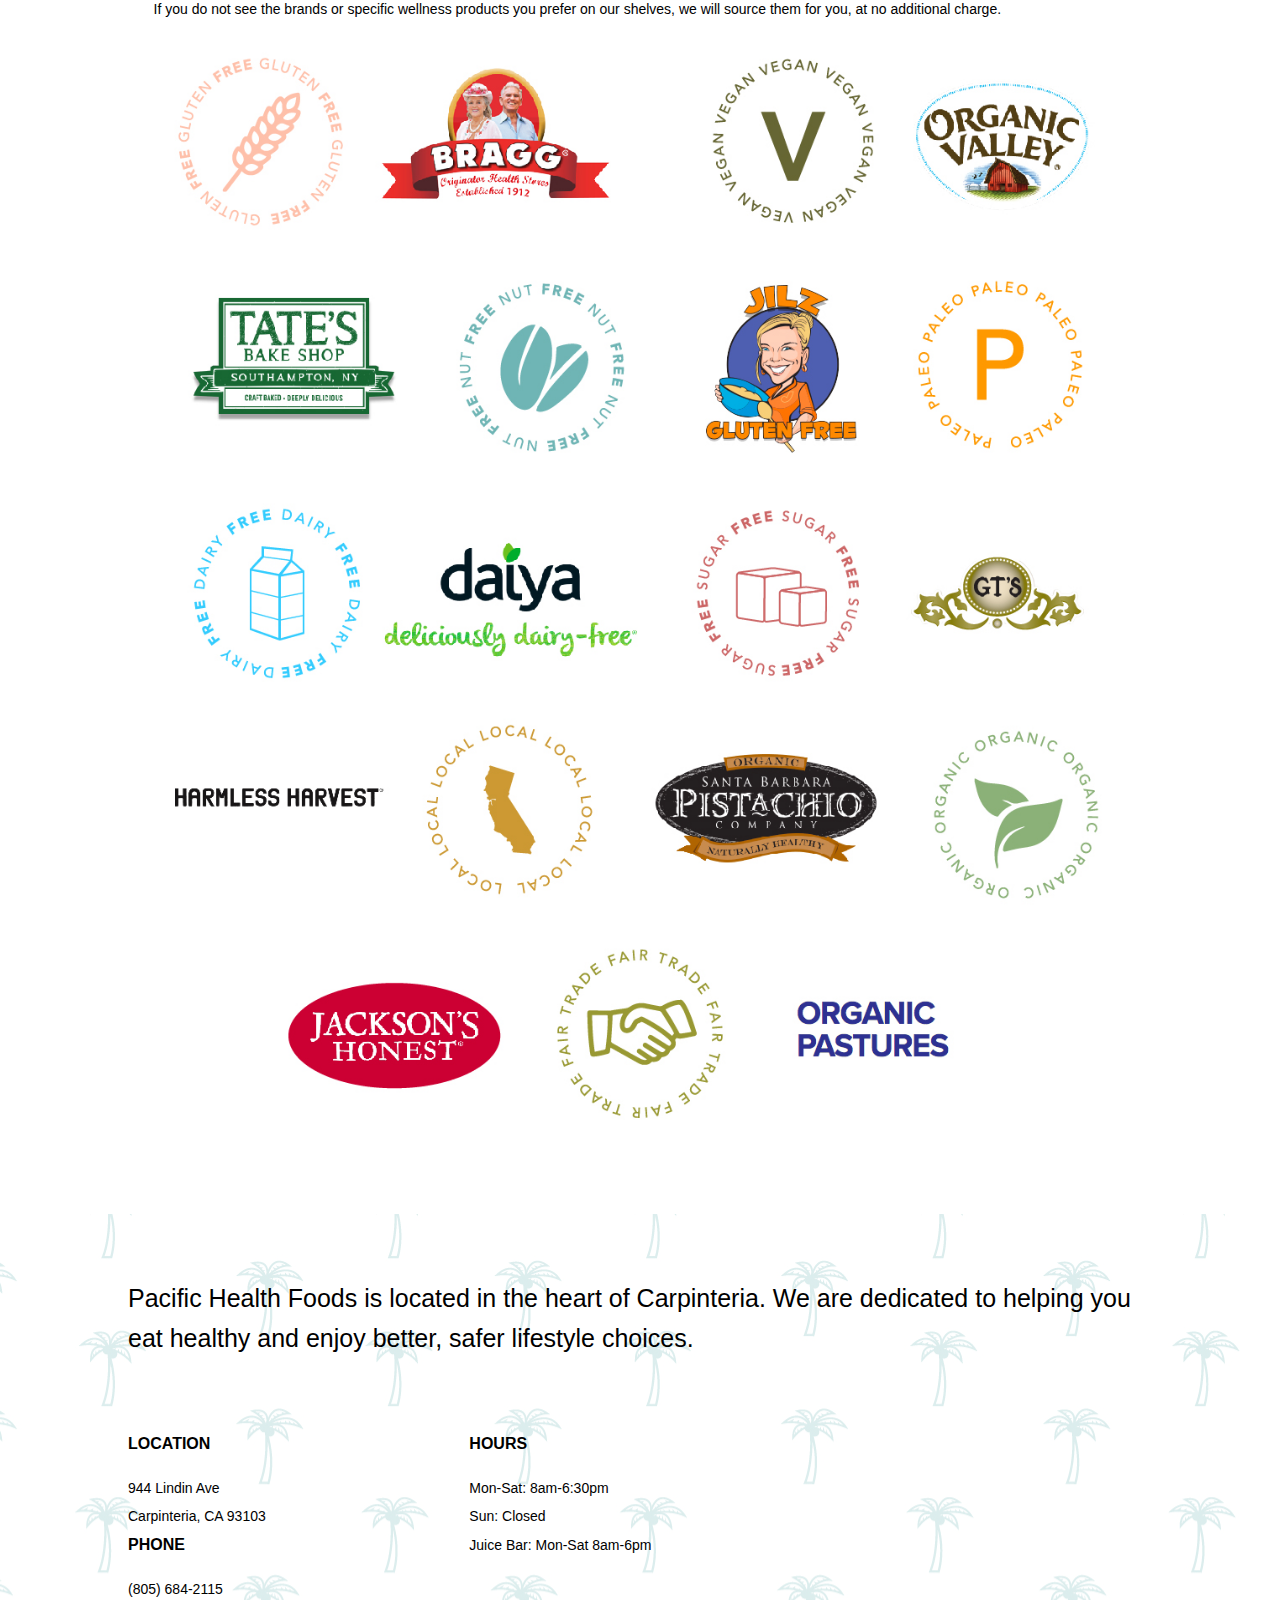
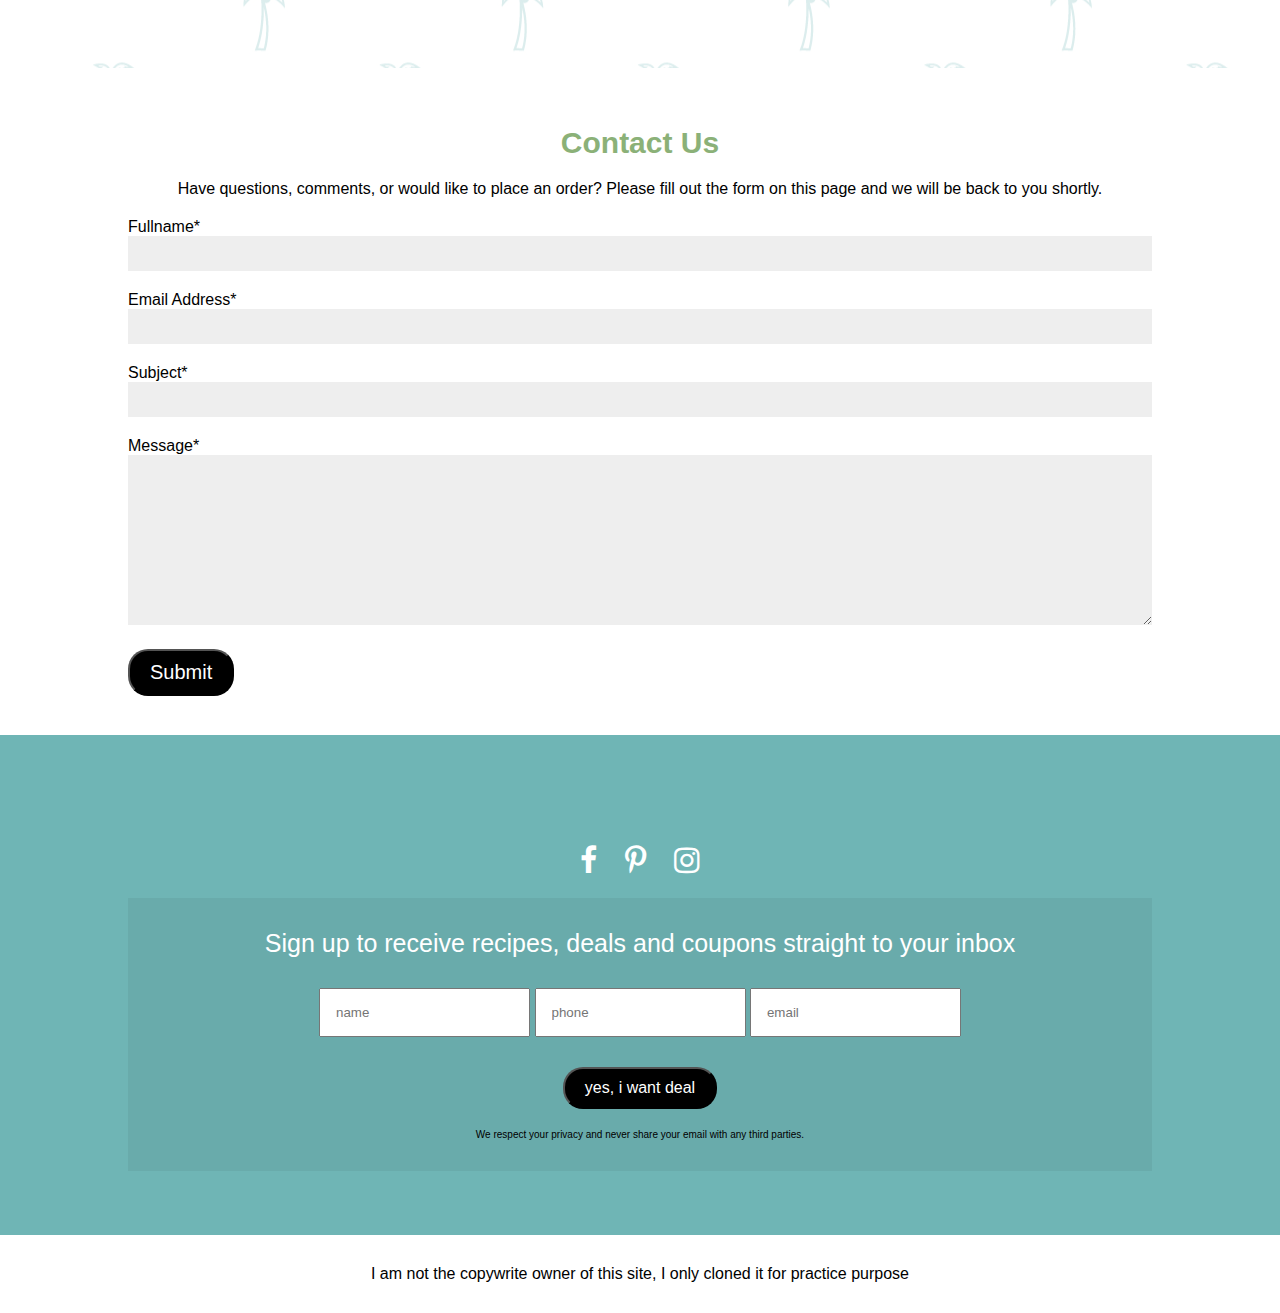
==== commit 81570aa6: "commit msg" ====
--- a/index.html
+++ b/index.html
@@ -14,7 +14,7 @@
     <session>
         <div class="container bg-img">
             <div class="overlay">
-                <nav>
+                <nav id="navbar">
                     <div>
                         <img src="images/PHF-Logo-Web.png" class="logo" alt="logo">
                         <span class="nav-toggle"><i class="fa fa-bars" aria-hidden="true"></i></span>
@@ -22,11 +22,11 @@
                     <ul class="nav-links" id="nav-bar">
                         <li class="links float"><a class="active" href="index.html">home</a></li>
                         <li class="links float"><a href="#about">About us</a></li>
-                        <li class="links float"><a href="#food">food menu</a></li>
+                        <li class="links float"><a href="#foodMenu">food menu</a></li>
                         <li class="links float-right"><a href="#bakery">bakery</a></li>
                         <li class="links float-right"><a href="#brand">shop</a></li>
-                        <li class="links float-right"><a href="contact.html">Contact</a></li>
-                        <li class="links float-right"><a href="blog.html">blog</a></li>
+                        <li class="links float-right"><a href="#contact">Contact</a></li>
+                        
                     </ul>
                 </nav>
                 <div class="hero-content">
@@ -86,7 +86,7 @@
         </div>
     </div>
 
-    <div class="container">
+    <div class="container" id="">
         <div class="instagram-content">
             <div class="instagram-text">
                 <h3>Catch Our Soup of The Day on Instagram, only $3.99/Cup and $10.99/ Bowl!</h3>
@@ -107,6 +107,7 @@
                         <img src="images/tuna.jpg" alt="" class="instagram-img">
                     </div>
                 </div>
+        
             </div>
             <div class="instagram-btn">
                 <button class="btn-prev" onclick="before()"><i class="fa fa-angle-left" aria-hidden="true"></i></button>
@@ -277,6 +278,77 @@
                 </div>
             </div>
         </div>
+    <div class="container palm-bg">
+        <div class="bg-overlay">
+            <div class="palm-bg-content">
+                <div class="palm-bg-text">
+                    <p>
+                        Pacific Health Foods is located in the heart of Carpinteria.
+                        We are dedicated to helping you eat healthy and enjoy better, safer lifestyle choices.
+                    </p>
+                </div>
+                <div class="palm-bg-grid">
+                    <div>
+                        <div>
+                        <h4 class="palm-grid-heading">LOCATION</h4>
+                        <p>944 Lindin Ave</p>
+                        <p>Carpinteria, CA 93103</p>
+                        </div>
+                        <div>
+                            <h4 class="palm-grid-heading">PHONE</h4>
+                            <p>(805) 684-2115</p>
+                        </div>
+                    </div>
+                    <div>
+                        <h4 class="palm-grid-heading">HOURS</h4>
+                        <p>Mon-Sat: 8am-6:30pm</p>
+                        <p>Sun: Closed</p>
+                        <p>Juice Bar: Mon-Sat 8am-6pm</p>
+                    </div>
+                    
+                    <div class="palm-grid-iframe">
+                        <iframe
+                            src="https://www.google.com/maps/embed?pb=!1m18!1m12!1m3!1d126844.06348606381!2d3.3521664!3d6.537216!2m3!1f0!2f0!3f0!3m2!1i1024!2i768!4f13.1!3m3!1m2!1s0x103b8c33f430d20b%3A0x63a70ffffe080bee!2sLagos%20University%20Teaching%20Hospital!5e0!3m2!1sen!2sng!4v1665694283352!5m2!1sen!2sng"
+                            width="250" height="150" style="border:0;" allowfullscreen="" loading="lazy"
+                            referrerpolicy="no-referrer-when-downgrade"></iframe>
+                    </div>
+                </div>
+            </div>
+        </div>
+    </div>
+        <div class="container" id="contact">
+            <div class="contact">
+                <div class="contact-div">
+                    <h3 class="contact-title">Contact Us</h3>
+                    <p class="contact-text">Have questions, comments, or would like to place an order? Please fill out the form
+                        on this page and we will be back to you shortly. </p>
+                </div>
+                <div class="contact-form">
+                    <form action="" method="">
+                        <div class="input-div">
+                            <label for="fullname">Fullname*</label><br>
+                            <input type="text" class=" name input-box">
+        
+                        </div>
+                        <div class="input-div">
+                            <label for="email">Email Address*</label><br>
+                            <input type="text" class="email input-box">
+                        </div>
+                        <div class="input-div">
+                            <label for="subject">Subject*</label><br>
+                            <input type="text" class="name input-box">
+                        </div>
+                        <div class="input-div">
+                            <label for="message">Message*</label><br>
+                            <textarea name="" class="input-box" cols="30" rows="10"></textarea>
+                        </div>
+                        <div>
+                            <button type="button" class="btn-submit">Submit</button>
+                        </div>
+                    </form>
+                </div>
+            </div>
+        </div>
 
         <div class="container">
             <div class="sms">
--- a/css/index.css
+++ b/css/index.css
@@ -26,9 +26,12 @@
 }
 nav{
     display:flex;
+    position: fixed;
     text-align: center;
     padding:0px 15%;
-    top:0rem;
+    top:0;
+    right:0;
+    left:0;
     z-index: 999;
 
 }
@@ -36,11 +39,8 @@
 .logo{
     height:150px;
     width:200px;
-    width:200px;
-}
-nav .logo{
     position:absolute;
-    left: 40%;
+    left: 42%;
 }
 .nav-links{
     width:100%;
@@ -56,8 +56,7 @@
     list-style: none;
     display:inline;
     padding: 10px 20px;
-    line-height:8rem;
-    
+    line-height: 8rem;   
 }
 
 .links a{
@@ -80,12 +79,12 @@
     padding:20px;
 }
 .hero-content{
-    padding: 12% 0px;
+    padding: 25% 0px 10%;
     line-height:5rem;
     word-break:keep-all;
 }
 .organic-market{
-    font-size: 70px;
+    font-size: 60px;
     color:#0a9fb2;
     
 }
@@ -106,6 +105,10 @@
     background-color: #0a9fb2;
     border:2px solid #0a9fb2;
 }
+.change-navbarBg{
+    background-color: rgba(0,0,0,0.5);
+    color:#0a9fb2;
+}
 /*container food-menu*/
 .food-menu{
     margin:3% 10%;
@@ -118,7 +121,7 @@
     padding:10px 15px;
     font-size: 16px;
     border-radius: 5px;
-    margin:0px 10px;
+    margin:5px 10px;
     border:none;
     background-color: #d64e1d;
     color:#fff
@@ -201,6 +204,7 @@
     line-height: 1.5rem;
     font-size: 14px;
 }
+/**/
 .instagram-content{
     padding:3% 10%;
     height:550px;
@@ -216,14 +220,13 @@
 .instagram-slider{
     display:flex;
     overflow: hidden;
-    padding-top: 50px;
-    
+    padding-top: 50px;   
     height:400px;
     position:absolute;
+    width:100%;
 }
 .instagram-card{
-    width:100%;
-    padding:0px 5px;
+    padding:0px 7px;
     position: relative;
 }
 
@@ -330,6 +333,87 @@
     width:100%;
     height: 100%;
 }
+/* contact form*/
+.contact {
+    padding: 3% 10%;
+    text-align: center;
+}
+
+.contact-div {
+    margin: 20px;
+}
+
+.contact-title {
+    text-align: center;
+    color: #8bb178;
+    font-size: 30px;
+    padding-bottom: 15px;
+    padding-bottom: 20px;
+
+}
+
+.contact-form {
+    text-align: justify;
+}
+
+.input-div {
+    margin: 20px 0px;
+}
+
+.input-box {
+    padding: 10px 0px;
+    width: 100%;
+    border: none;
+    background-color: #eee;
+}
+
+.btn-submit {
+    background-color: black;
+    color: white;
+    font-size: 20px;
+    border-radius: 20px;
+    padding: 10px 20px;
+}
+
+/*palm backgroung*/
+.palm-bg {
+    background-image: url('palm-background-01.jpg');
+    width: 100%;
+    background-size: cover;
+    line-height: 1.8rem;
+
+}
+
+.bg-overlay {
+    background-color: rgba(255, 255, 255, 0.5);
+    height: inherit;
+    width: inherit;
+}
+
+.palm-bg-content {
+    padding: 5% 10%;
+}
+
+.palm-bg-text {
+    font-size: 25px;
+    line-height: 2.5rem;
+}
+
+.palm-bg-grid {
+    display: grid;
+    grid-template-columns: repeat(3, 1fr);
+    grid-row: 2rem;
+    padding-top: 7%;
+
+}
+
+.palm-grid-heading {
+    padding-bottom: 15px;
+}
+
+.palm-bg-grid p {
+    font-size: 14px;
+}
 .sms{
     background-color: #6fb5b5;
     padding:7% 10% 5%;
@@ -383,213 +467,325 @@
     margin: auto;
     
 }
-@media screen and (max-width:1300px){
-    nav{
-        padding:0px 10%;
-    }
-}
-@media screen and (max-width:1100px){
-    nav{
-        padding:0px 5%;
-    }
-}
-@media screen and (max-width:980px){
-    nav{
-        padding:0px 10px;
-    }
-}
-@media screen and (max-width:920px){
-    nav{
-        padding:0px;
-    }
-}
-@media screen and (max-width:890px){
-    .logo{
+@media screen and (max-width:1200px) {
+    nav {
+        padding: 0px 12%;
+    }
+    nav .logo {
+        left: 44%;
+    }
+    .logo {
         height: 100px;
         width: 150px;
     }
-    .nav-links{
+    .nav-links li {
+        padding: 10px 15px;
+        line-height: 5rem;
+    }
+    /**/
+    .food-menu {
+        margin: 5%;
+    }
+    
+    .menu-card {
+        grid-gap: 2rem;
+    }
+        /*instagram*/
+        .instagram-content {
+            padding: 5%;
+        }
+    
+        .instagram-text {
+            font-size: 20px;
+        }
+    
+        .instagram-img {
+            width: 250px;
+        }
+}
+@media screen and (max-width:890px){
+    nav {
+        padding: 0px 5%;
+     }
+
+}
+
+@media screen and (max-width:860px) {
+
+
+    .hero-content {
+        padding: 15% 10%;
+        line-height: 3rem;
+    }
+
+    .organic-market {
+        font-size: 40px;
+
+    }
+
+    .address {
+        font-size: 16px;
+    }
+
+    .btn-seeFoodMenu {
+        font-size: 16px;
+        padding: 8px 10px;
+        border-radius: 5px;
+    }
+
+    .food-menu {
+        margin: 3%;
+    }
+
+    .menu-image {
+        width: 50%;
+        height: 50%;
+    }
+
+    .our-menu-img {
+        text-align: center;
+    }
+
+    .menu-card {
+        grid-gap: 1rem;
+
+    }
+
+    .menu {
+        padding: 20px 0px;
+        margin: 0px 10px;
+
+    }
+
+    .menu-title {
+        padding: 0px 10px 10px;
+
+    }
+
+    .instagram-content {
+        padding: 10% 0px;
+        height: 400px;
+        margin: 20px;
+    }
+
+    .instagram-text {
+        font-size: 20px;
+        padding-bottom: 20px;
+    }
+
+    .instagram-slider {
+        width: 300%;
+        padding: 0px;
+
+    }
+
+    .instagram-img {
+        width: 100%;
+        height: 100%;
+    }
+
+    .instagram-btn .btn-prev {
+        left: 25px;
+
+    }
+
+    .instagram-btn .btn-next {
+        right: 25px;
+    }
+
+    /* about container*/
+    .about-bg {
+        padding: 5%;
+    }
+
+    .fresh-order-content {
+        padding: 5%;
+
+    }
+
+    .brands {
+        padding: 5%;
+    }
+
+    .input-text {
+        width: 100%;
+    }
+
+
+}
+@media screen and (max-width:750px) {
+    nav {
+        padding: 0px 2%;
+    }
+
+    .nav-links li {
+        padding: 10px;
+    }
+}
+@media screen and (max-width:690px) {
+    .logo {    
+            height: 50px;
+            width: 50px;
+        }
+    .nav-links {
         position: absolute;
-        left:0;
-        right:0;
-        top:7rem;
+        left: 0;
+        right: 0;
+        top: 4rem;
         height: 0;
         background-color: #0a9fb2;
-        display:flex;
+        display: flex;
         flex-direction: column;
         text-align: left;
         transition: 0.5s ease;
         overflow: hidden;
-        
-     }
-     .show-links{
+
+    }
+
+    .show-links {
         height: 35vh;
-     }
-     .nav-links li{
-        padding:0px 5px;
+    }
+
+    .nav-links li {
+        padding: 0px 5px;
         line-height: 3rem;
-     }
-     .nav-toggle{
-        display:block;
-     }
-     .hero-content{
+    }
+
+    .nav-toggle {
+        display: block;
+    }
+
+    .hero-content {
         padding: 30% 0px;
     }
+
     /**/
-    .filter-btn{
-        margin:10px;
-    }
-    .food-menu{
-        margin:5%;
-    }
-    .menu-card{
-        grid-gap:1rem;
-    }
-    .instagram-content{
-        padding:10%;
-    }
-    .instagram-slider{
-        width:80%;
-    }
-    .instagram-img{
-        width:250px;
+    .filter-btn {
+        margin: 10px;
+    }
+
+    .food-menu {
+        margin: 5%;
+    }
+
+    .menu-card {
+        display: block;
+    }
+
+    .instagram-content {
+        padding: 10%;
+    }
+
+    .instagram-slider {
+        width: 80%;
+    }
+
+    .instagram-img {
+        width: 250px;
         height: 300px;
         border-radius: 10px;
     }
 }
-
-@media screen and (max-width:860px){
-    
-    
-    .hero-content{
-        padding:15% 10%;
-        line-height: 3rem;
-    }
-    .organic-market{
-        font-size: 40px;
-        
-    }
-    .address{       
+@media screen and (max-width:680px){
+    .palm-bg-grid{
+        grid-template-columns: repeat(2, 1fr);
+    }
+
+}
+@media screen and (max-width:400px) {
+
+    .hero-content {
+        padding: 30% 10%;
+        line-height: 2rem;
+    }
+
+    .organic-market {
+        font-size: 30px;
+    }
+
+    .address {
         font-size: 16px;
     }
-    .btn-seeFoodMenu{
+
+    .btn-seeFoodMenu {
         font-size: 16px;
-        padding: 8px 10px;
+        padding: 10px;
+        border: 2px solid #d64e1d;
         border-radius: 5px;
     }
-    
-    .food-menu{
-        margin:3%;
-    }
-    .menu-image{
-        width:50%;
-        height: 50%;  
-    }
-    .our-menu-img{
+
+    .menu-card {
+        display: block;
+    }
+
+    .menu-title {
+        display: block
+    }
+
+    .our-menu-img {
         text-align: center;
     }
-    .menu-card{
-        display: block; 
-   
-    }
-    .menu{
-        padding: 20px 0px;
-        margin: 0px 10px;
-       
-    }
-    .menu-title{
-        padding:0px 10px 10px;
-        
-    }
-    .instagram-content{
-        padding:10% 0px;
-        height:400px;
-        margin: 20px;
-    }
-    .instagram-text{
-        font-size: 20px;
-        padding-bottom: 20px;
-    }
-    .instagram-slider{
-        width: 300%;
-        padding:0px;
-
-    }
-
-    .instagram-img{
-        width: 100%;
-        height: 100%;
-    }
-    .instagram-btn .btn-prev{
-        left:25px;
-        
-    }
-    .instagram-btn .btn-next{
-        right:25px;
-    }
-    /* about container*/
-    .about-bg{
-        padding:5%;
-    }
-    .fresh-order-content{
+
+    /*about*/
+    .about-bg {
         padding: 5%;
-    
-    }
-    .brands{
-        padding:5%;
-    }
-    .input-text{
-        width:100%;
-    }
-
-    
-}
-@media screen and (max-width:400px){
-
-    .logo{
-        height:100px;
-        width:100px;
-    }
-    .hero-content{
-        padding:30% 10%;
-        line-height: 2rem;
-    }
-    .organic-market{
-        font-size: 30px;
-    }
-    .address{
+    }
+
+    .about-img {
+        display:flex;
+        margin: auto;
+        float: none;
+        width:200px
+    }
+    /**/
+        .instagram-content {
+            padding: 10% 0px;
+            height: 400px;
+            margin: 20px;
+        }
+    
+        .instagram-text {
+            font-size: 20px;
+            padding-bottom: 20px;
+        }
+    
+        .instagram-slider {
+            width: 300%;
+            padding: 0px;
+    
+        }
+    
+        .instagram-img {
+            width: 100%;
+        }
+        .instagram-btn .btn-prev,
+        .instagram-btn .btn-next{
+            top: 80%;
+    
+        }
+    
+        .instagram-btn .btn-next {
+            right: 25px;
+        }
+    .palm-bg-text{
         font-size: 16px;
     }
-    .btn-seeFoodMenu{
-        font-size: 16px;
-        padding:10px;
-        border:2px solid #d64e1d;
-        border-radius: 5px;
-    }
-    .menu-card{
+     .palm-bg-grid {
         display:block;
     }
-    .menu-title{
-        display:block
-    }
-    .our-menu-img{
-        text-align: center;
-    }
-    /*about*/
-    .about-bg{
-        padding:5%;
-    }
-    .about-img{
-        text-align: center;
-        float:none;
-    }
-}
-@media screen and (max-width:280px){
-    .menu{
-        display:block;
-    }
-    .about-img{
-        height:100px;
-        width:200px;
-    }
-}+    .palm-grid-iframe iframe{
+        width:150px;
+        height:150px;
+    }
+}
+
+@media screen and (max-width:280px) {
+    .menu {
+        display: block;
+    }
+
+    .about-img {
+        height: 100px;
+        width: 100px;
+    }
+}
